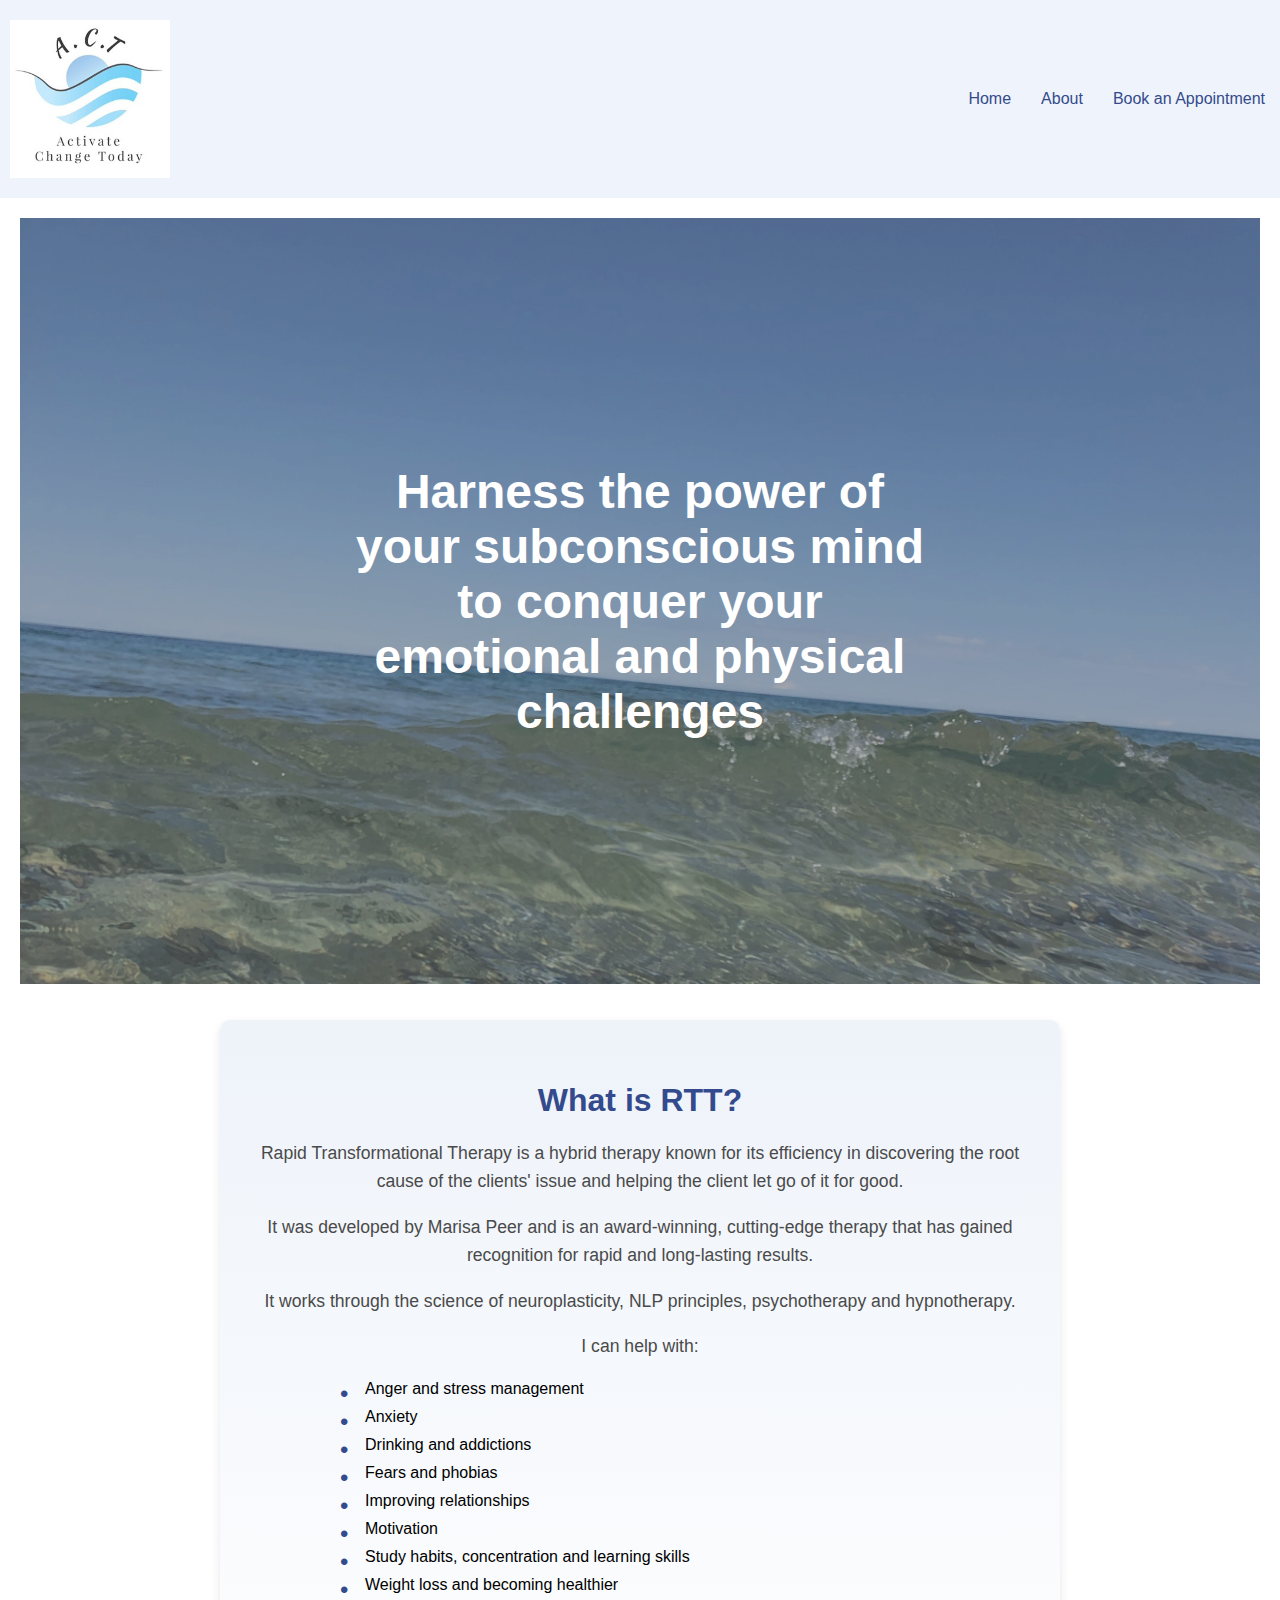
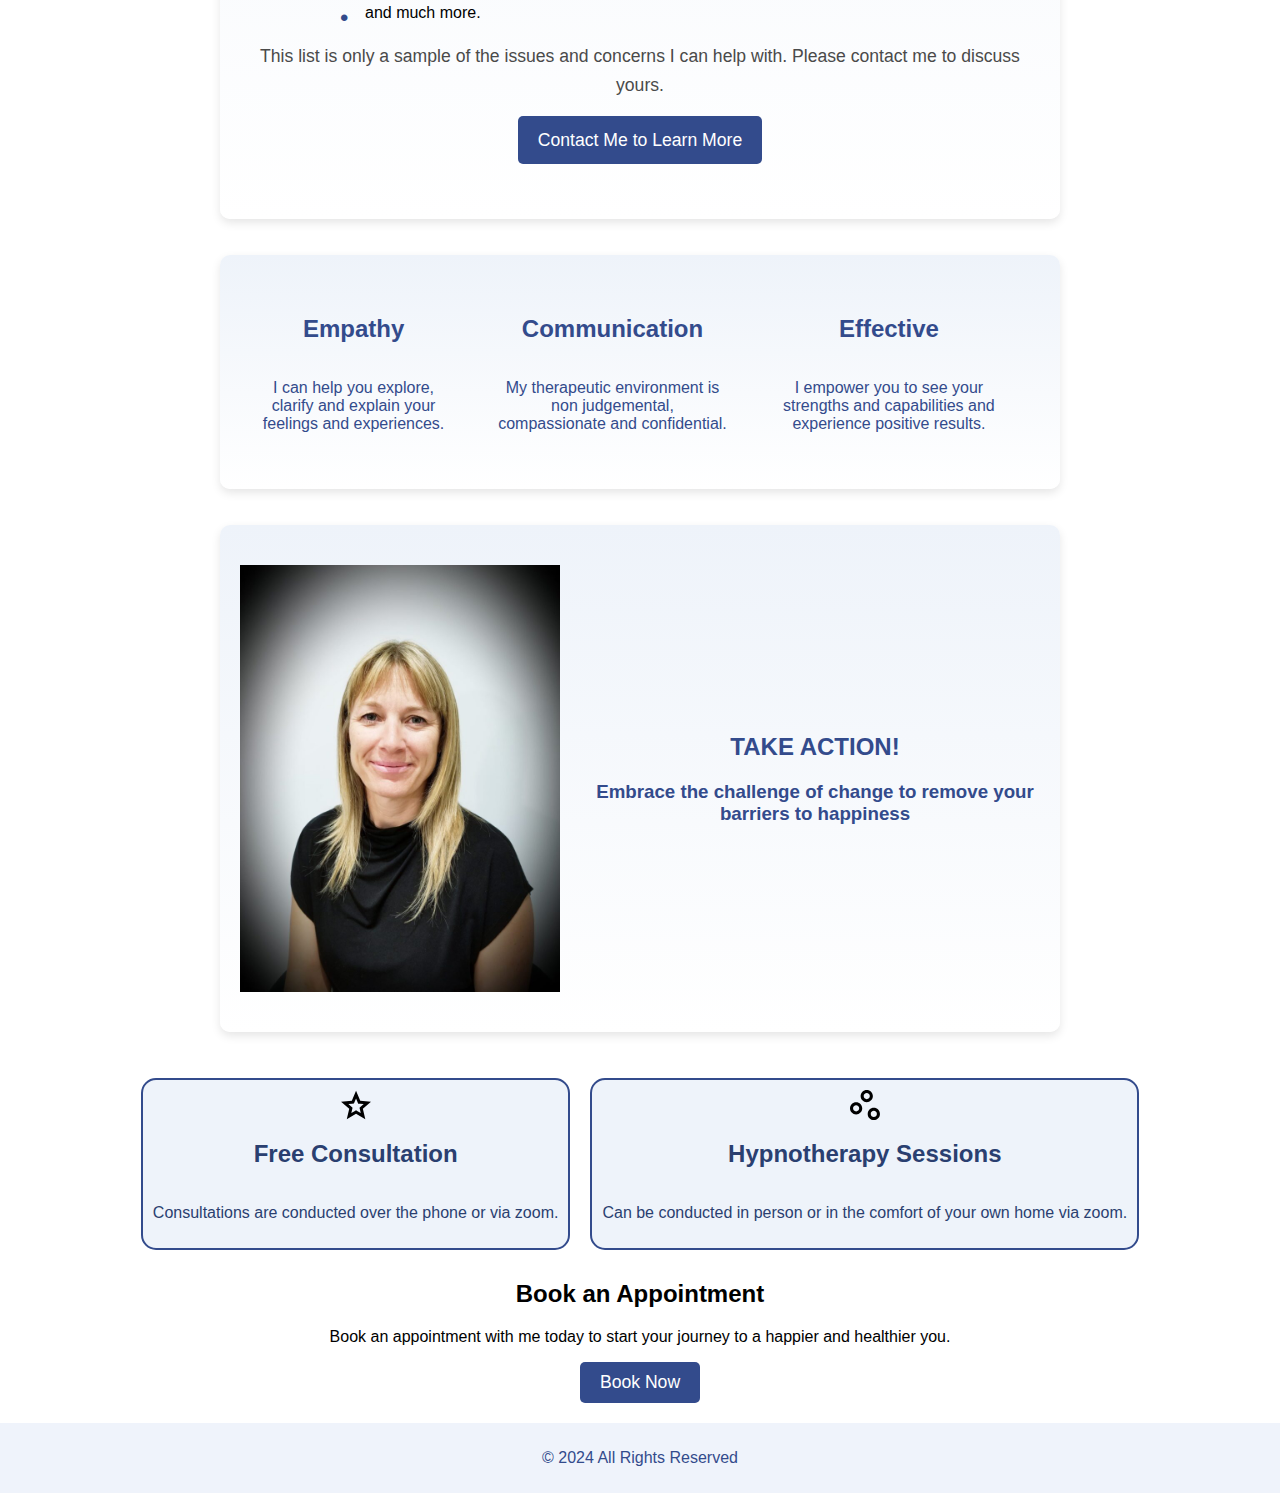
==== index.html @ 7448af38 "Pushing website so far" ====
<!DOCTYPE html>
<html lang="en">
<head>
    <meta charset="UTF-8">
    <meta name="viewport" content="width=device-width, initial-scale=1.0">
    <title>Activate Change Today</title>
    <link rel="stylesheet" href="styles.css">
</head>
<body>
    <header class="main-header">
        <img src="img/ACT-Logo.jpeg" class="actlogo"/>
        <nav>
            <ul>
                <li><a href="index.html">Home</a></li>
                <li><a href="about.html">About</a></li>
                <li><a href="appointment.html">Book an Appointment</a></li>
            </ul>
        </nav>
    </header>
    <main>
        <section class="banner">
            <div class="image-container">
                <img src="img/BG-scaled.jpeg" alt="Descriptive Alt Text">
                <div class="overlay"></div>
                <div class="text-overlay">Harness the power of your subconscious mind to conquer your emotional and physical challenges</div>
            </div>
        </section>
        <br><br>
        <section class="rtt-info">
            <div class="rtt-text">
                <h1>What is RTT?</h1>
                <p>Rapid Transformational Therapy is a hybrid therapy known for its efficiency in discovering the root cause of the clients' issue and helping the client let go of it for good.</p>
                <p>It was developed by Marisa Peer and is an award-winning, cutting-edge therapy that has gained recognition for rapid and long-lasting results.</p>
                <p>It works through the science of neuroplasticity, NLP principles, psychotherapy and hypnotherapy.</p>
                <p>I can help with:</p>
                <ul>
                    <li>Anger and stress management</li>
                    <li>Anxiety</li>
                    <li>Drinking and addictions</li>
                    <li>Fears and phobias</li>
                    <li>Improving relationships</li>
                    <li>Motivation</li>
                    <li>Study habits, concentration and learning skills</li>
                    <li>Weight loss and becoming healthier</li>
                    <li>and much more.</li>
                </ul>
                <p>This list is only a sample of the issues and concerns I can help with. Please contact me to discuss yours.</p>
                <p>
                    <a href="contact.html" class="cta-button">Contact Me to Learn More</a>
                </p>                
            </div>
        </section>
        <br><br>
        <section class="three-concepts">
            <div class="concept conborder">
                <h2>Empathy</h2>
                <p>I can help you explore, clarify and explain your feelings and experiences.</p>
            </div>
            <div class="concept conborder">
                <h2>Communication</h2>
                <p>My therapeutic environment is non judgemental, compassionate and confidential.</p>
            </div>
            <div class="concept">
                <h2>Effective</h2>
                <p>I empower you to see your strengths and capabilities and experience positive results.</p>
            </div>
        </section>
        <br><br>
        <section class="take-action">
            <img src="img/sophie.jpeg" class="sophie"/>
            <div>
                <h2>TAKE ACTION!</h2>
                <h3>Embrace the challenge of change to remove your barriers to happiness</h3>
            </div>
        </section>
        <br><br>
        <section class="consultation">
            <div class="consult">
                <svg class="threedots" viewBox="0 0 20 20" xmlns="http://www.w3.org/2000/svg" role="img" aria-hidden="true"><path d="m10.0268555 5.68859375.97 2.29.47 1.11 1.2.1 2.47.21-1.88 1.62999995-.91.79.27 1.18.56 2.41-2.12-1.28-1.03-.64-1.03000003.62-2.12 1.28.56-2.41.27-1.18-.91-.79-1.88-1.62999995 2.47-.21 1.2-.1.47-1.11zm0-5.13-2.81000003 6.63-7.19.61 5.46 4.72999995-1.64 7.03 6.18000003-3.73 6.18 3.73-1.64-7.03 5.46-4.72999995-7.19-.61z"></path></svg>
                <h2>Free Consultation</h2>
                <p>Consultations are conducted over the phone or via zoom.</p>
            </div>
            <div class="consult"><svg class="threedots" viewBox="0 0 20 20" xmlns="http://www.w3.org/2000/svg" role="img" aria-hidden="true"><path d="m4.08163265 16.3265306c-2.25510204 0-4.08163265-1.8265306-4.08163265-4.0816326 0-2.25510208 1.82653061-4.08163269 4.08163265-4.08163269s4.08163266 1.82653061 4.08163266 4.08163269c0 2.255102-1.82653062 4.0816326-4.08163266 4.0816326zm0-6.122449c-1.12244898 0-2.04081632.9183674-2.04081632 2.0408164 0 1.1224489.91836734 2.0408163 2.04081632 2.0408163s2.04081633-.9183674 2.04081633-2.0408163c0-1.122449-.91836735-2.0408164-2.04081633-2.0408164zm7.08163265-2.04081629c-2.25510203 0-4.08163265-1.82653062-4.08163265-4.08163266s1.82653062-4.08163265 4.08163265-4.08163265c2.255102 0 4.0816327 1.82653061 4.0816327 4.08163265s-1.8265307 4.08163266-4.0816327 4.08163266zm0-6.12244898c-1.122449 0-2.04081632.91836734-2.04081632 2.04081632s.91836732 2.04081633 2.04081632 2.04081633 2.0408163-.91836735 2.0408163-2.04081633-.9183673-2.04081632-2.0408163-2.04081632zm4.7142857 17.95918367c-2.255102 0-4.0816326-1.8265306-4.0816326-4.0816327 0-2.255102 1.8265306-4.0816326 4.0816326-4.0816326 2.2551021 0 4.0816327 1.8265306 4.0816327 4.0816326 0 2.2551021-1.8265306 4.0816327-4.0816327 4.0816327zm0-6.122449c-1.122449 0-2.0408163.9183674-2.0408163 2.0408163 0 1.122449.9183673 2.0408164 2.0408163 2.0408164s2.0408163-.9183674 2.0408163-2.0408164c0-1.1224489-.9183673-2.0408163-2.0408163-2.0408163z"></path></svg>
                <h2>Hypnotherapy Sessions</h2>
                <p>Can be conducted in person or in the comfort of your own home via zoom.</p>
            </div>
        </section>
        <section class="book-an-appointment">
            <h2>Book an Appointment</h2>
            <p>Book an appointment with me today to start your journey to a happier and healthier you.</p>
            <a href="appointment.html" class="cta-button">Book Now</a>
    </main>
    <footer>
        <p>© 2024 All Rights Reserved</p>
    </footer>
    <script src="assets/js/scripts.js"></script>
</body>
</html>
---- styles.css ----
body {
    font-family: Arial, sans-serif;
    margin: 0;
    padding: 0;
    box-sizing: border-box;
}
header, footer {
    background-color: #eff3fb;
    color: #334b8c;
    text-align: center;
    padding: 10px 0;
}
nav ul {
    list-style: none;
    padding: 0;
    margin: 0;
    display: flex;
    justify-content: center;
}
nav ul li {
    margin: 0 15px;
}
nav ul li a {
    color: #334b8c;
    text-decoration: none;
}
main {
    padding: 20px;
    text-align: center;
}

.main-header {
    display: flex;
    align-items: center;
    justify-content: space-between;
    /* margin: 20px; */
}

.actlogo {
    margin: 10px;
    width: 160px;
}

.water-pic {
    width: 100%;
    height: 100%;
}

.image-container {
    position: relative; /* Establishes a positioning context */
    width: 100%; /* Adjust as needed */
    /* max-width: 600px; */
    background:rgba(0,0,0,0.6);
    opacity: 0.8;
}

/* Style the image */
.image-container img {
    width: 100%; /* Ensure image is responsive */
    display: block; /* Remove default spacing around images */
}

.image-container .overlay {
    position: absolute;
    top: 0;
    left: 0;
    width: 100%;
    height: 100%;
    background-color: rgba(0, 0, 0, 0.4);
    z-index: 1; /* Ensures it sits above the image */
}

/* Style the text */
.image-container .text-overlay {
    position: absolute; /* Position relative to the container */
    top: 50%; /* Center vertically */
    left: 50%; /* Center horizontally */
    transform: translate(-50%, -50%); /* Adjust centering */
    color: white; /* Text color */
    /* background-color: rgba(0, 0, 0, 0.5); Add a semi-transparent background */
    padding: 10px 20px; /* Add some padding */
    font-size: 3rem; /* Adjust font size */
    text-align: center; /* Center the text */
    font-weight: 700;
    z-index: 2;
}

.rtt-info {
    background: linear-gradient(to bottom, #eef3fa, #ffffff); /* Light gradient */
    padding: 40px 20px;
    border-radius: 10px; /* Rounded corners */
    box-shadow: 0 4px 10px rgba(0, 0, 0, 0.1); /* Subtle shadow */
    max-width: 800px;
    margin: auto;
    text-align: center;
}

.rtt-info h1 {
    font-size: 2rem;
    color: #334b8c; /* Darker blue for the title */
    margin-bottom: 20px;
    text-align: center;
}

.rtt-info p {
    font-size: 1.1rem;
    line-height: 1.6;
    color: #4a4a4a; /* Neutral gray for text */
    margin-bottom: 15px;
    text-align: center;
}

.rtt-info ul {
    margin: 20px auto;
    padding: 0;
    list-style: none;
    max-width: 600px;
    text-align: left;
}

.rtt-info ul li {
    font-size: 1rem;
    margin-bottom: 10px;
    position: relative;
    padding-left: 25px;
}

.rtt-info ul li:before {
    content: '•'; /* Custom bullet point */
    position: absolute;
    left: 0;
    top: 0;
    font-size: 1.5rem;
    color: #334b8c;
}

.cta-button {
    display: inline-block;
    background-color: #334b8c;
    color: white;
    padding: 10px 20px;
    border-radius: 5px;
    text-decoration: none;
    font-size: 1.1rem;
    transition: background 0.3s;
}

.cta-button:hover {
    background-color: #2a3f70;
}

.three-concepts {
    background: linear-gradient(to bottom, #eef3fa, #ffffff); /* Light gradient */
    padding: 40px 20px;
    border-radius: 10px; /* Rounded corners */
    box-shadow: 0 4px 10px rgba(0, 0, 0, 0.1); /* Subtle shadow */
    max-width: 800px;
    margin: auto;
    text-align: center;
    display: flex;
    align-items: center;
    justify-content: center;
}

.concept {
    display: flex;
    align-items: center;
    justify-content: center;
    flex-direction: column;
    color: #334b8c;
    margin-left: 10px;
    margin-right: 10px;
    padding-right: 20px;
}

.take-action {
    background: linear-gradient(to bottom, #eef3fa, #ffffff); /* Light gradient */
    padding: 40px 20px;
    border-radius: 10px; /* Rounded corners */
    box-shadow: 0 4px 10px rgba(0, 0, 0, 0.1); /* Subtle shadow */
    max-width: 800px;
    margin: auto;
    text-align: center;
    display: flex;
    justify-content: center;
    align-items: center;
    color: #334b8c;
}

.sophie {
    width: 40%;
    margin-right: 30px;
    /* height: 100%; */
}

.threedots {
    width: 30px;
}

.consultation {
    display: flex;
    align-items: center;
    justify-content: center;
}

.consult {
    display: flex;
    align-items: center;
    justify-content: center;
    flex-direction: column;
    border: 2px solid #334b8c;
    border-radius: 15px;
    margin: 10px;
    padding: 10px;
    color: #2a3f70;
    background-color: #eef3fa;
}

.about-section {
    background: linear-gradient(to bottom, #eef3fa, #ffffff); /* Light gradient */
    padding: 40px 20px;
    border-radius: 10px; /* Rounded corners */
    box-shadow: 0 4px 10px rgba(0, 0, 0, 0.1); /* Subtle shadow */
    max-width: 800px;
    margin: auto;
    text-align: center;
}

.about-section h1 {
    font-size: 2rem;
    color: #334b8c; /* Darker blue for the title */
    margin-bottom: 20px;
    text-align: center;
}

.about-section p {
    font-size: 1.1rem;
    line-height: 1.6;
    color: #4a4a4a; /* Neutral gray for text */
    margin-bottom: 15px;
    text-align: center;
}

.about-section ul {
    margin: 20px auto;
    padding: 0;
    list-style: none;
    max-width: 600px;
    text-align: left;
}

.about-section ul li {
    font-size: 1rem;
    margin-bottom: 10px;
    position: relative;
    padding-left: 25px;
}

.about-section ul li:before {
    content: '•'; /* Custom bullet point */
    position: absolute;
    left: 0;
    top: 0;
    font-size: 1.5rem;
    color: #334b8c;
}

.quote-section {
    background: linear-gradient(to bottom, #eef3fa, #ffffff); /* Light gradient */
    padding: 40px 20px;
    border-radius: 10px; /* Rounded corners */
    box-shadow: 0 4px 10px rgba(0, 0, 0, 0.1); /* Subtle shadow */
    max-width: 800px;
    margin: auto;
    text-align: center;
    color: #2a3f70;
}

@media (max-width: 768px) {
    .rtt-info {
        padding: 20px;
    }

    .rtt-info h1 {
        font-size: 1.8rem;
    }

    .rtt-info ul {
        text-align: center;
    }

    .image-container .text-overlay {
        font-size: 1.4rem;
    }

    .three-concepts {
        display: flex;
        align-items: center;
        justify-content: center;
        flex-direction: column;
    }

    .main-header {
        display: flex;
        align-items: center;
        justify-content: center;
        flex-direction: column;
    }



}
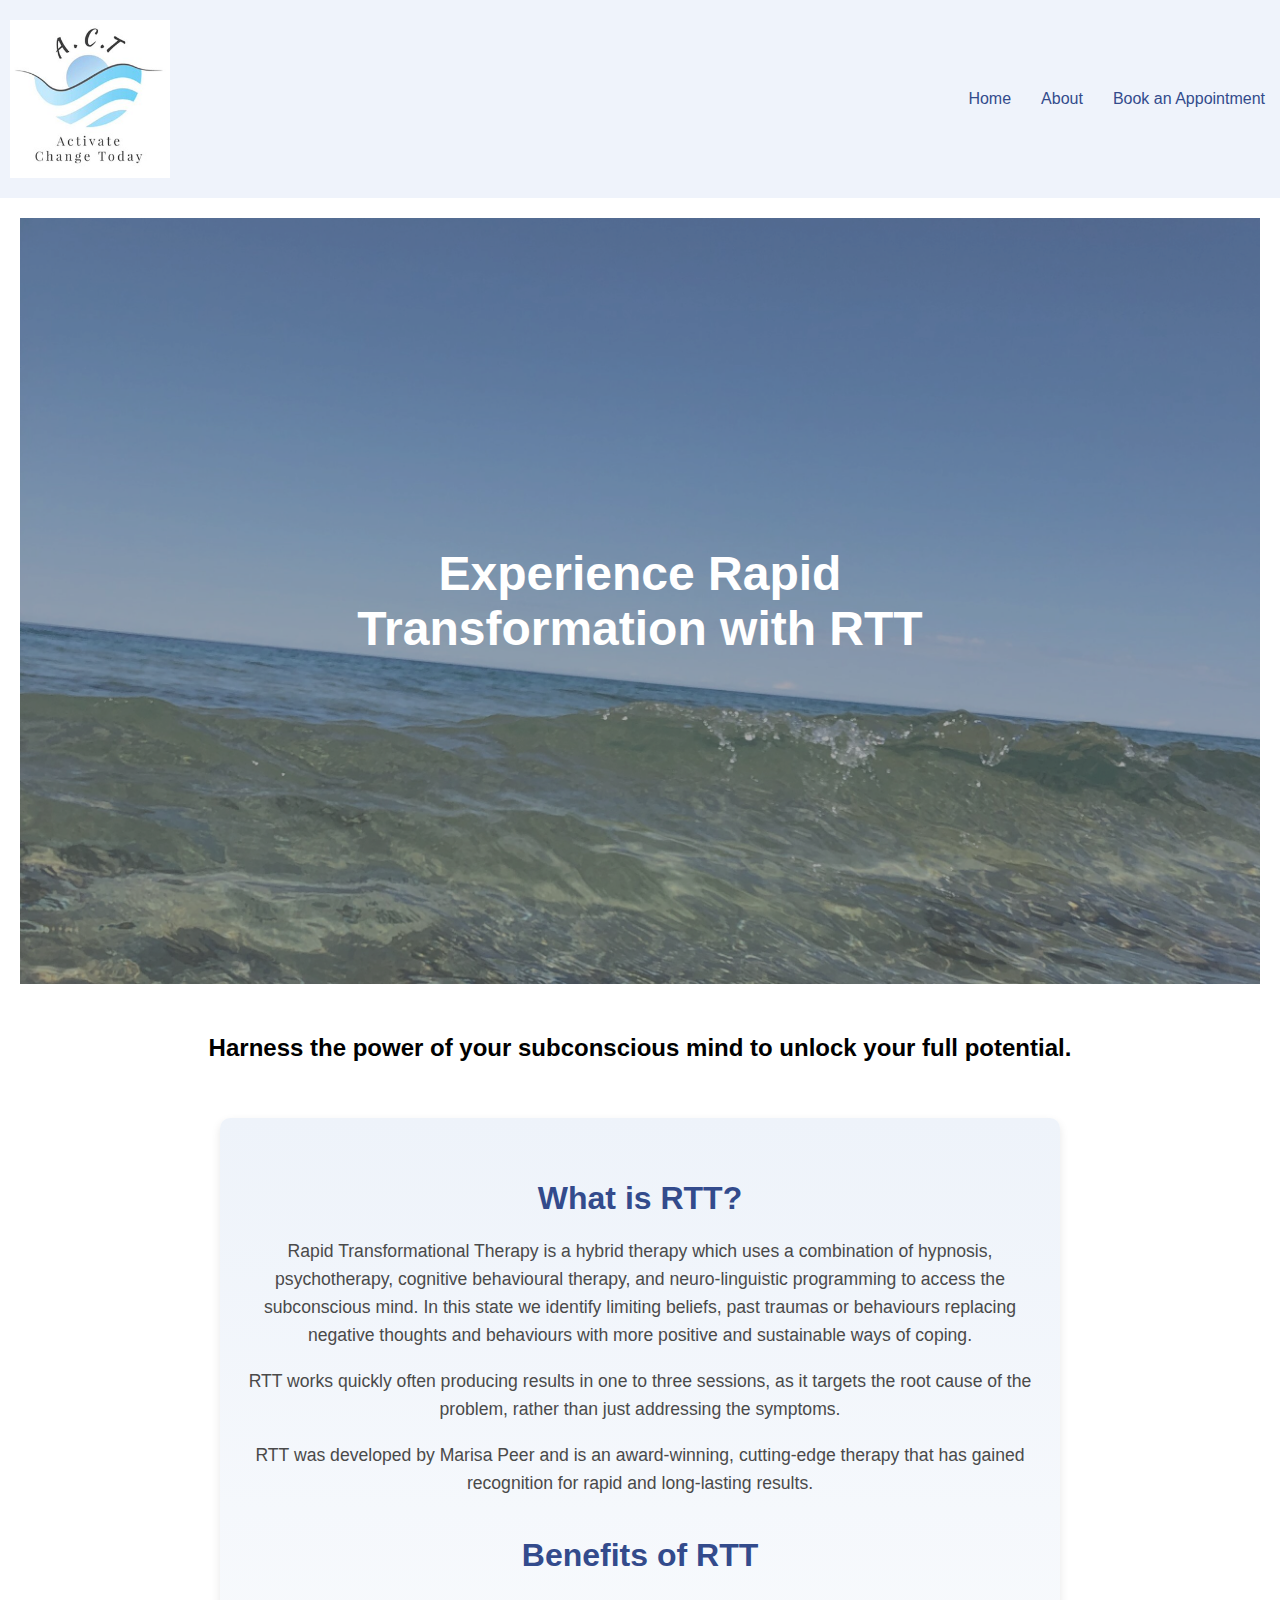
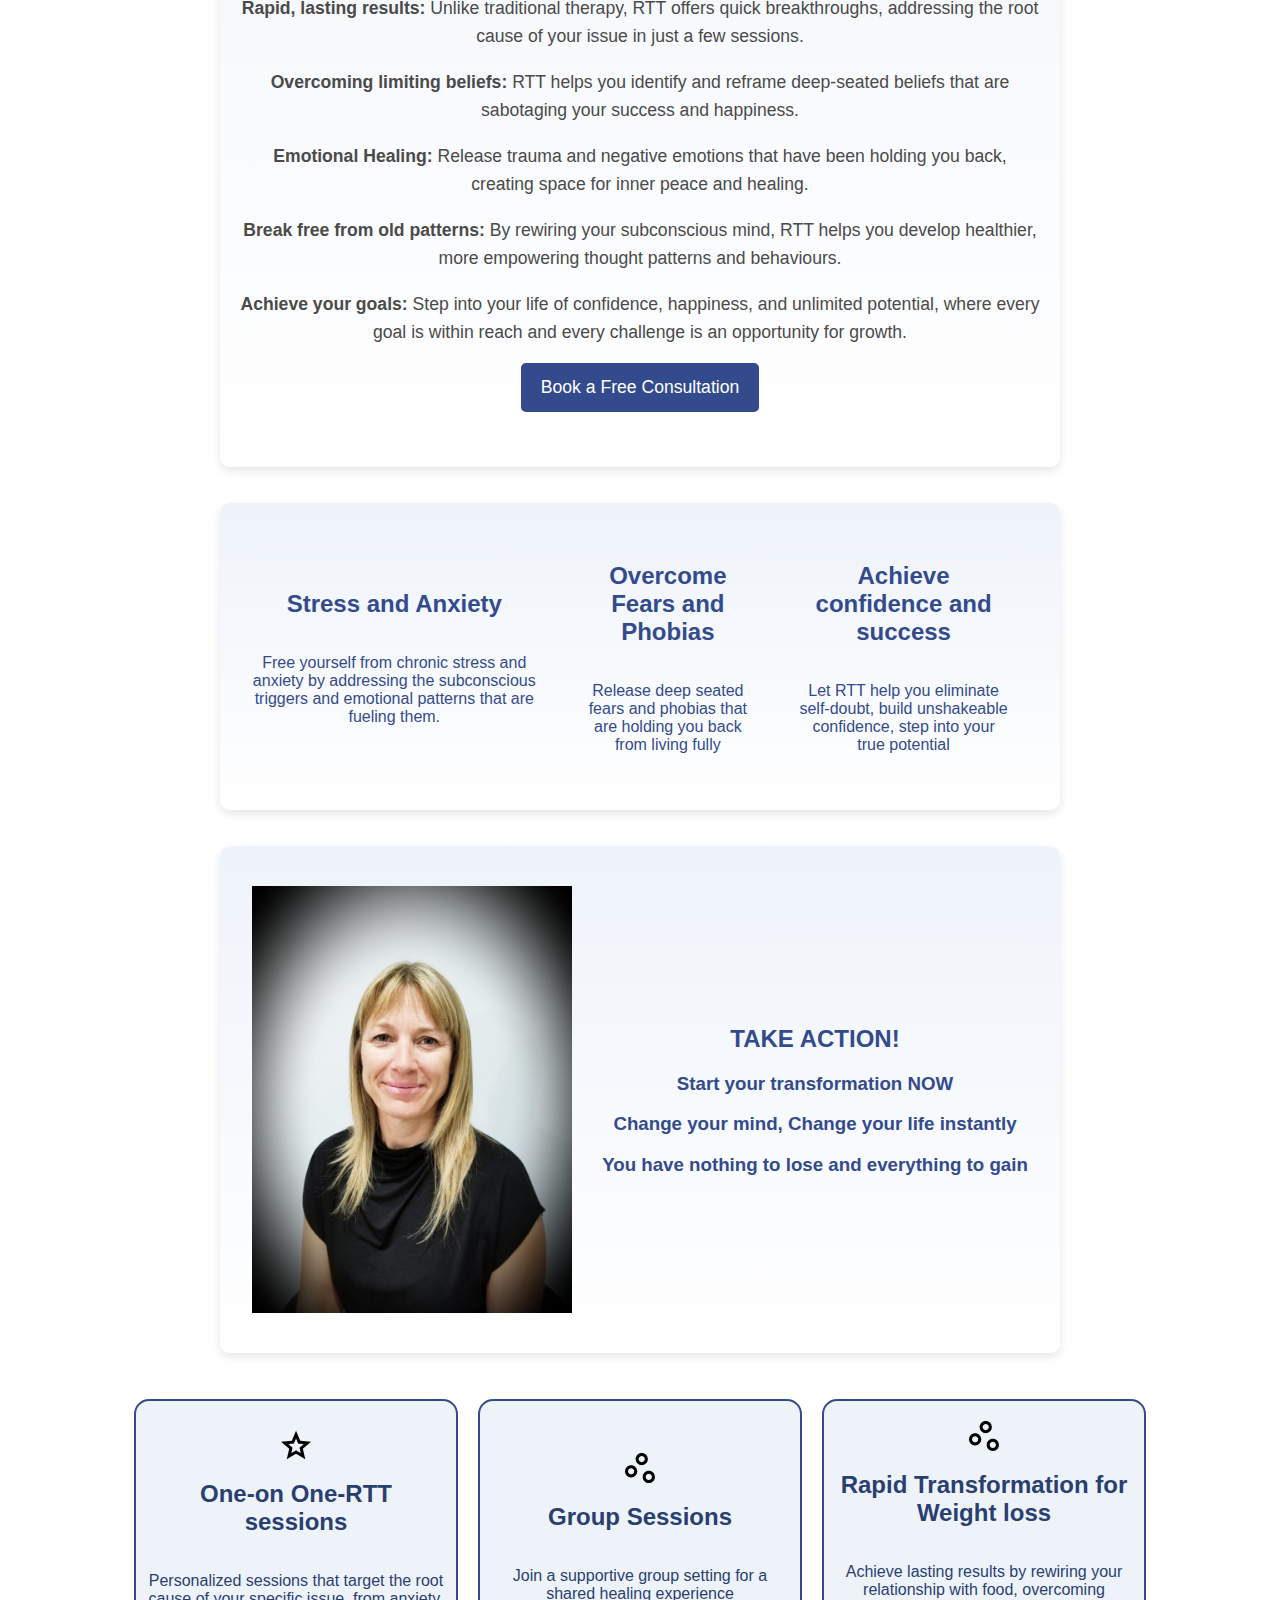
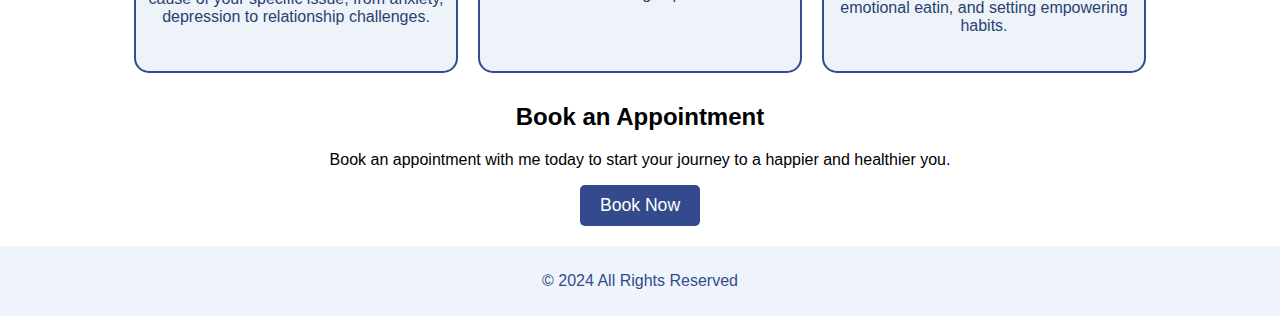
==== commit 6f2c5bc2: "Changing website to latest edits" ====
--- a/index.html
+++ b/index.html
@@ -22,47 +22,45 @@
             <div class="image-container">
                 <img src="img/BG-scaled.jpeg" alt="Descriptive Alt Text">
                 <div class="overlay"></div>
-                <div class="text-overlay">Harness the power of your subconscious mind to conquer your emotional and physical challenges</div>
+                <div class="text-overlay">Experience Rapid Transformation with RTT</div>
             </div>
         </section>
+        <h2 style="margin-top: 50px;">Harness the power of your subconscious mind to unlock your full potential.</h2>
         <br><br>
         <section class="rtt-info">
             <div class="rtt-text">
                 <h1>What is RTT?</h1>
-                <p>Rapid Transformational Therapy is a hybrid therapy known for its efficiency in discovering the root cause of the clients' issue and helping the client let go of it for good.</p>
-                <p>It was developed by Marisa Peer and is an award-winning, cutting-edge therapy that has gained recognition for rapid and long-lasting results.</p>
-                <p>It works through the science of neuroplasticity, NLP principles, psychotherapy and hypnotherapy.</p>
-                <p>I can help with:</p>
-                <ul>
-                    <li>Anger and stress management</li>
-                    <li>Anxiety</li>
-                    <li>Drinking and addictions</li>
-                    <li>Fears and phobias</li>
-                    <li>Improving relationships</li>
-                    <li>Motivation</li>
-                    <li>Study habits, concentration and learning skills</li>
-                    <li>Weight loss and becoming healthier</li>
-                    <li>and much more.</li>
-                </ul>
-                <p>This list is only a sample of the issues and concerns I can help with. Please contact me to discuss yours.</p>
+                <p>Rapid Transformational Therapy is a hybrid therapy which uses a combination of hypnosis, psychotherapy, cognitive behavioural therapy, and neuro-linguistic programming to access the subconscious mind. In this state we identify limiting beliefs, past traumas or behaviours replacing negative thoughts and behaviours with more positive and sustainable ways of coping.</p>
+                <p>RTT works quickly often producing results in one to three sessions, as it targets the root cause of the problem, rather than just addressing the symptoms.</p>
+                <p>RTT was developed by Marisa Peer and is an award-winning, cutting-edge therapy that has gained recognition for rapid and long-lasting results.</p>
+
+                <h2 style="margin-top: 40px;">Benefits of RTT</h2>
+                <div class="benefits-of-rtt">
+                    <p><strong>Rapid, lasting results:</strong> Unlike traditional therapy, RTT offers quick breakthroughs, addressing the root cause of your issue in just a few sessions.</p>
+                    <p><strong>Overcoming limiting beliefs:</strong> RTT helps you identify and reframe deep-seated beliefs that are sabotaging your success and happiness.</p>
+                    <p><strong>Emotional Healing:</strong> Release trauma and negative emotions that have been holding you back, creating space for inner peace and healing.</p>
+                    <p><strong>Break free from old patterns:</strong> By rewiring your subconscious mind, RTT helps you develop healthier, more empowering thought patterns and behaviours.</p>
+                    <p><strong>Achieve your goals:</strong> Step into your life of confidence, happiness, and unlimited potential, where every goal is within reach and every challenge is an opportunity for growth.</p>
+                </div>
+                
                 <p>
-                    <a href="contact.html" class="cta-button">Contact Me to Learn More</a>
+                    <a href="appointment.html" class="cta-button">Book a Free Consultation</a>
                 </p>                
             </div>
         </section>
         <br><br>
         <section class="three-concepts">
             <div class="concept conborder">
-                <h2>Empathy</h2>
-                <p>I can help you explore, clarify and explain your feelings and experiences.</p>
+                <h2>Stress and Anxiety</h2>
+                <p>Free yourself from chronic stress and anxiety by addressing the subconscious triggers and emotional patterns that are fueling them.</p>
             </div>
             <div class="concept conborder">
-                <h2>Communication</h2>
-                <p>My therapeutic environment is non judgemental, compassionate and confidential.</p>
+                <h2>Overcome Fears and Phobias</h2>
+                <p>Release deep seated fears and phobias that are holding you back from living fully</p>
             </div>
             <div class="concept">
-                <h2>Effective</h2>
-                <p>I empower you to see your strengths and capabilities and experience positive results.</p>
+                <h2>Achieve confidence and success</h2>
+                <p>Let RTT help you eliminate self-doubt, build unshakeable confidence, step into your true potential</p>
             </div>
         </section>
         <br><br>
@@ -70,19 +68,25 @@
             <img src="img/sophie.jpeg" class="sophie"/>
             <div>
                 <h2>TAKE ACTION!</h2>
-                <h3>Embrace the challenge of change to remove your barriers to happiness</h3>
+                <h3>Start your transformation NOW</h3>
+                <h3>Change your mind, Change your life instantly</h3>
+                <h3>You have nothing to lose and everything to gain</h3>
             </div>
         </section>
         <br><br>
         <section class="consultation">
             <div class="consult">
                 <svg class="threedots" viewBox="0 0 20 20" xmlns="http://www.w3.org/2000/svg" role="img" aria-hidden="true"><path d="m10.0268555 5.68859375.97 2.29.47 1.11 1.2.1 2.47.21-1.88 1.62999995-.91.79.27 1.18.56 2.41-2.12-1.28-1.03-.64-1.03000003.62-2.12 1.28.56-2.41.27-1.18-.91-.79-1.88-1.62999995 2.47-.21 1.2-.1.47-1.11zm0-5.13-2.81000003 6.63-7.19.61 5.46 4.72999995-1.64 7.03 6.18000003-3.73 6.18 3.73-1.64-7.03 5.46-4.72999995-7.19-.61z"></path></svg>
-                <h2>Free Consultation</h2>
-                <p>Consultations are conducted over the phone or via zoom.</p>
+                <h2>One-on One-RTT sessions</h2>
+                <p>Personalized sessions that target the root cause of your specific issue, from anxiety, depression to relationship challenges.</p>
             </div>
             <div class="consult"><svg class="threedots" viewBox="0 0 20 20" xmlns="http://www.w3.org/2000/svg" role="img" aria-hidden="true"><path d="m4.08163265 16.3265306c-2.25510204 0-4.08163265-1.8265306-4.08163265-4.0816326 0-2.25510208 1.82653061-4.08163269 4.08163265-4.08163269s4.08163266 1.82653061 4.08163266 4.08163269c0 2.255102-1.82653062 4.0816326-4.08163266 4.0816326zm0-6.122449c-1.12244898 0-2.04081632.9183674-2.04081632 2.0408164 0 1.1224489.91836734 2.0408163 2.04081632 2.0408163s2.04081633-.9183674 2.04081633-2.0408163c0-1.122449-.91836735-2.0408164-2.04081633-2.0408164zm7.08163265-2.04081629c-2.25510203 0-4.08163265-1.82653062-4.08163265-4.08163266s1.82653062-4.08163265 4.08163265-4.08163265c2.255102 0 4.0816327 1.82653061 4.0816327 4.08163265s-1.8265307 4.08163266-4.0816327 4.08163266zm0-6.12244898c-1.122449 0-2.04081632.91836734-2.04081632 2.04081632s.91836732 2.04081633 2.04081632 2.04081633 2.0408163-.91836735 2.0408163-2.04081633-.9183673-2.04081632-2.0408163-2.04081632zm4.7142857 17.95918367c-2.255102 0-4.0816326-1.8265306-4.0816326-4.0816327 0-2.255102 1.8265306-4.0816326 4.0816326-4.0816326 2.2551021 0 4.0816327 1.8265306 4.0816327 4.0816326 0 2.2551021-1.8265306 4.0816327-4.0816327 4.0816327zm0-6.122449c-1.122449 0-2.0408163.9183674-2.0408163 2.0408163 0 1.122449.9183673 2.0408164 2.0408163 2.0408164s2.0408163-.9183674 2.0408163-2.0408164c0-1.1224489-.9183673-2.0408163-2.0408163-2.0408163z"></path></svg>
-                <h2>Hypnotherapy Sessions</h2>
-                <p>Can be conducted in person or in the comfort of your own home via zoom.</p>
+                <h2>Group Sessions</h2>
+                <p>Join a supportive group setting for a shared healing experience</p>
+            </div>
+            <div class="consult"><svg class="threedots" viewBox="0 0 20 20" xmlns="http://www.w3.org/2000/svg" role="img" aria-hidden="true"><path d="m4.08163265 16.3265306c-2.25510204 0-4.08163265-1.8265306-4.08163265-4.0816326 0-2.25510208 1.82653061-4.08163269 4.08163265-4.08163269s4.08163266 1.82653061 4.08163266 4.08163269c0 2.255102-1.82653062 4.0816326-4.08163266 4.0816326zm0-6.122449c-1.12244898 0-2.04081632.9183674-2.04081632 2.0408164 0 1.1224489.91836734 2.0408163 2.04081632 2.0408163s2.04081633-.9183674 2.04081633-2.0408163c0-1.122449-.91836735-2.0408164-2.04081633-2.0408164zm7.08163265-2.04081629c-2.25510203 0-4.08163265-1.82653062-4.08163265-4.08163266s1.82653062-4.08163265 4.08163265-4.08163265c2.255102 0 4.0816327 1.82653061 4.0816327 4.08163265s-1.8265307 4.08163266-4.0816327 4.08163266zm0-6.12244898c-1.122449 0-2.04081632.91836734-2.04081632 2.04081632s.91836732 2.04081633 2.04081632 2.04081633 2.0408163-.91836735 2.0408163-2.04081633-.9183673-2.04081632-2.0408163-2.04081632zm4.7142857 17.95918367c-2.255102 0-4.0816326-1.8265306-4.0816326-4.0816327 0-2.255102 1.8265306-4.0816326 4.0816326-4.0816326 2.2551021 0 4.0816327 1.8265306 4.0816327 4.0816326 0 2.2551021-1.8265306 4.0816327-4.0816327 4.0816327zm0-6.122449c-1.122449 0-2.0408163.9183674-2.0408163 2.0408163 0 1.122449.9183673 2.0408164 2.0408163 2.0408164s2.0408163-.9183674 2.0408163-2.0408164c0-1.1224489-.9183673-2.0408163-2.0408163-2.0408163z"></path></svg>
+                <h2>Rapid Transformation for Weight loss</h2>
+                <p>Achieve lasting results by rewiring your relationship with food, overcoming emotional eatin, and setting empowering habits.</p>
             </div>
         </section>
         <section class="book-an-appointment">
--- a/styles.css
+++ b/styles.css
@@ -95,7 +95,7 @@
     text-align: center;
 }
 
-.rtt-info h1 {
+.rtt-info h1, .rtt-info h2 {
     font-size: 2rem;
     color: #334b8c; /* Darker blue for the title */
     margin-bottom: 20px;
@@ -201,6 +201,8 @@
     display: flex;
     align-items: center;
     justify-content: center;
+    width: 50%;
+    margin-left: 25%;
 }
 
 .consult {
@@ -214,6 +216,8 @@
     padding: 10px;
     color: #2a3f70;
     background-color: #eef3fa;
+    min-width: 300px;
+    min-height: 250px;
 }
 
 .about-section {
@@ -276,6 +280,44 @@
     color: #2a3f70;
 }
 
+.form-details {
+    display: flex;
+    align-items: center;
+    justify-content: center;
+    flex-direction: column;
+}
+
+.form-details label {
+    font-size: 1.1rem;
+    margin: 10px;
+}
+
+.form-details input, .form-details textarea {
+    width: 20%;
+    padding: 10px;
+    margin: 10px;
+    border-radius: 5px;
+    border: 1px solid #334b8c;
+}
+
+.form-details button {
+    border-radius: 20px;
+    padding: 10px 20px;
+    background-color: #71d3f6;
+    cursor: pointer;
+    border: none;
+    margin-top: 18px;
+}
+
+.form-details button:hover {
+    background-color: #7dc5d1;
+    /* color: white; */
+}
+
+.benefits-of-rtt {
+    text-align: left;
+}
+
 @media (max-width: 768px) {
     .rtt-info {
         padding: 20px;
@@ -307,6 +349,12 @@
         flex-direction: column;
     }
 
-
+    .form-details input, .form-details textarea {
+        width: 50%;
+        padding: 10px;
+        margin: 10px;
+        border-radius: 5px;
+        border: 1px solid #334b8c;
+    }
 
 }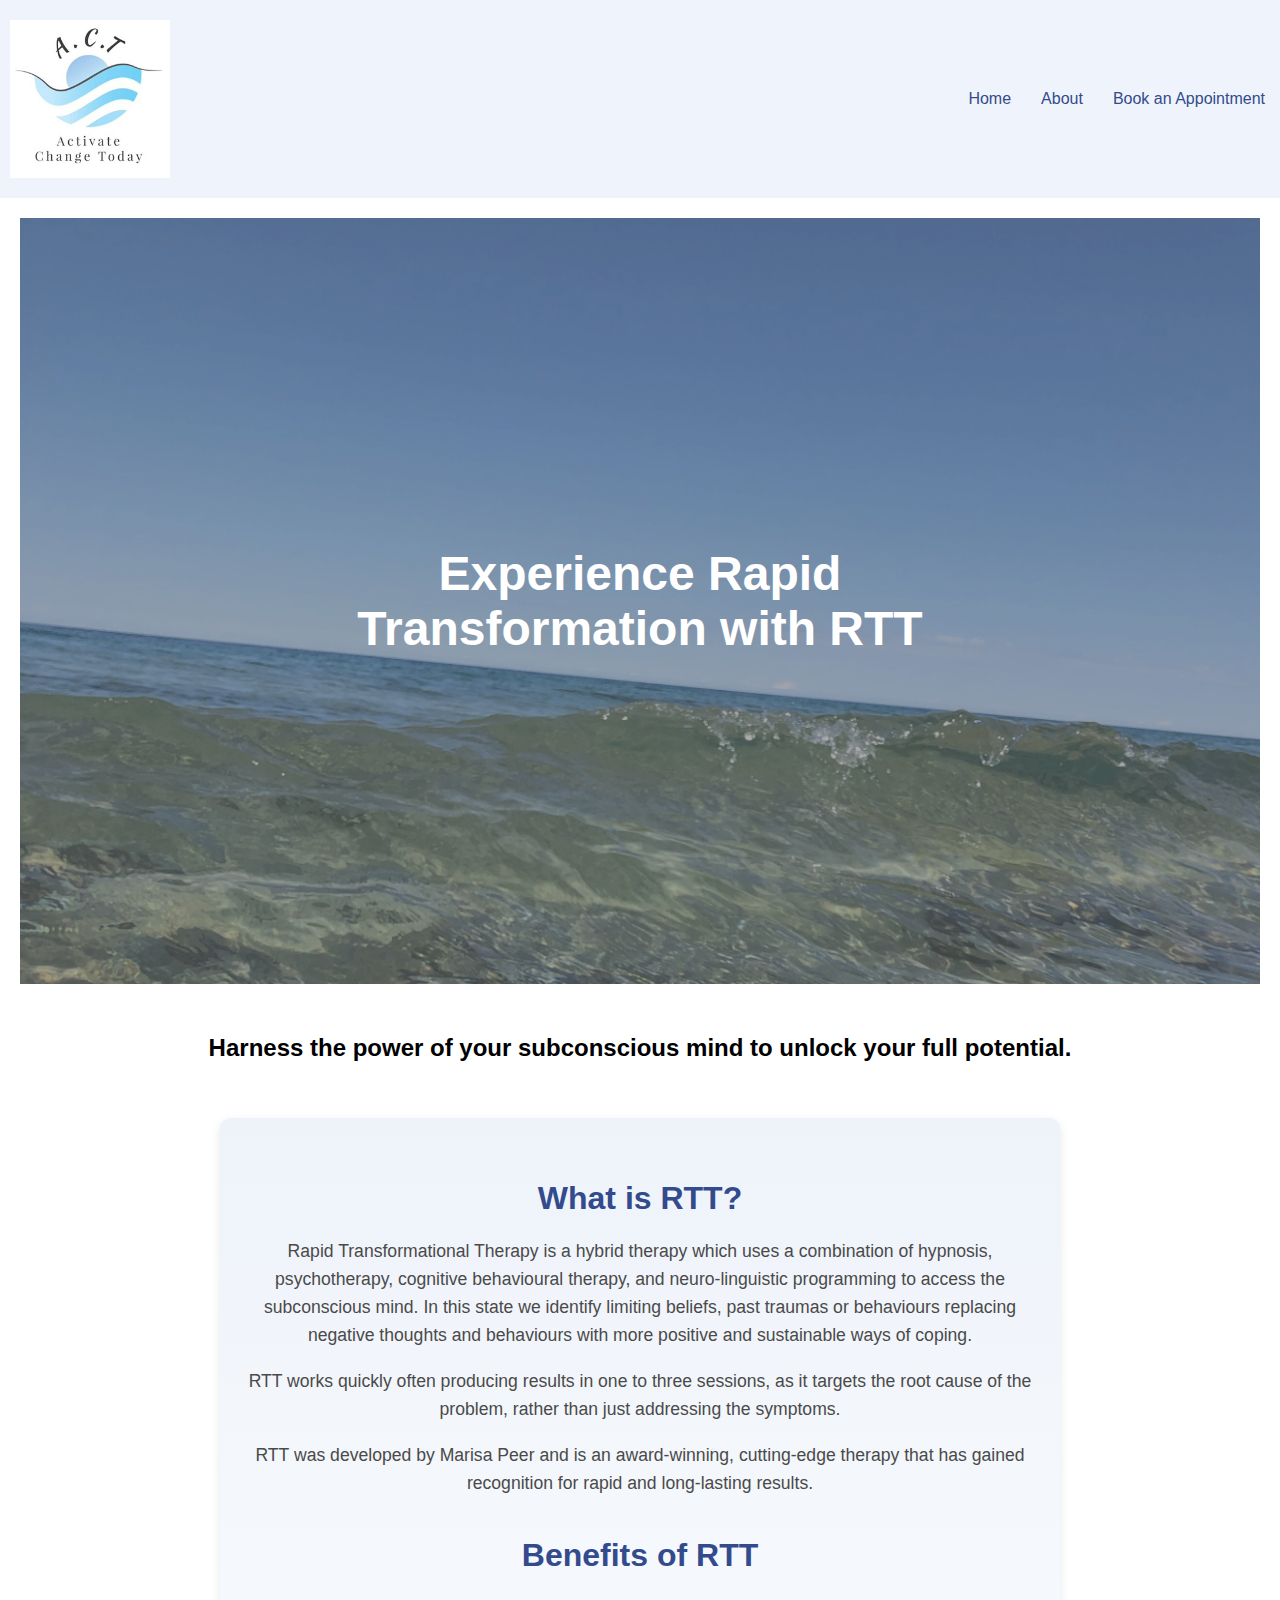
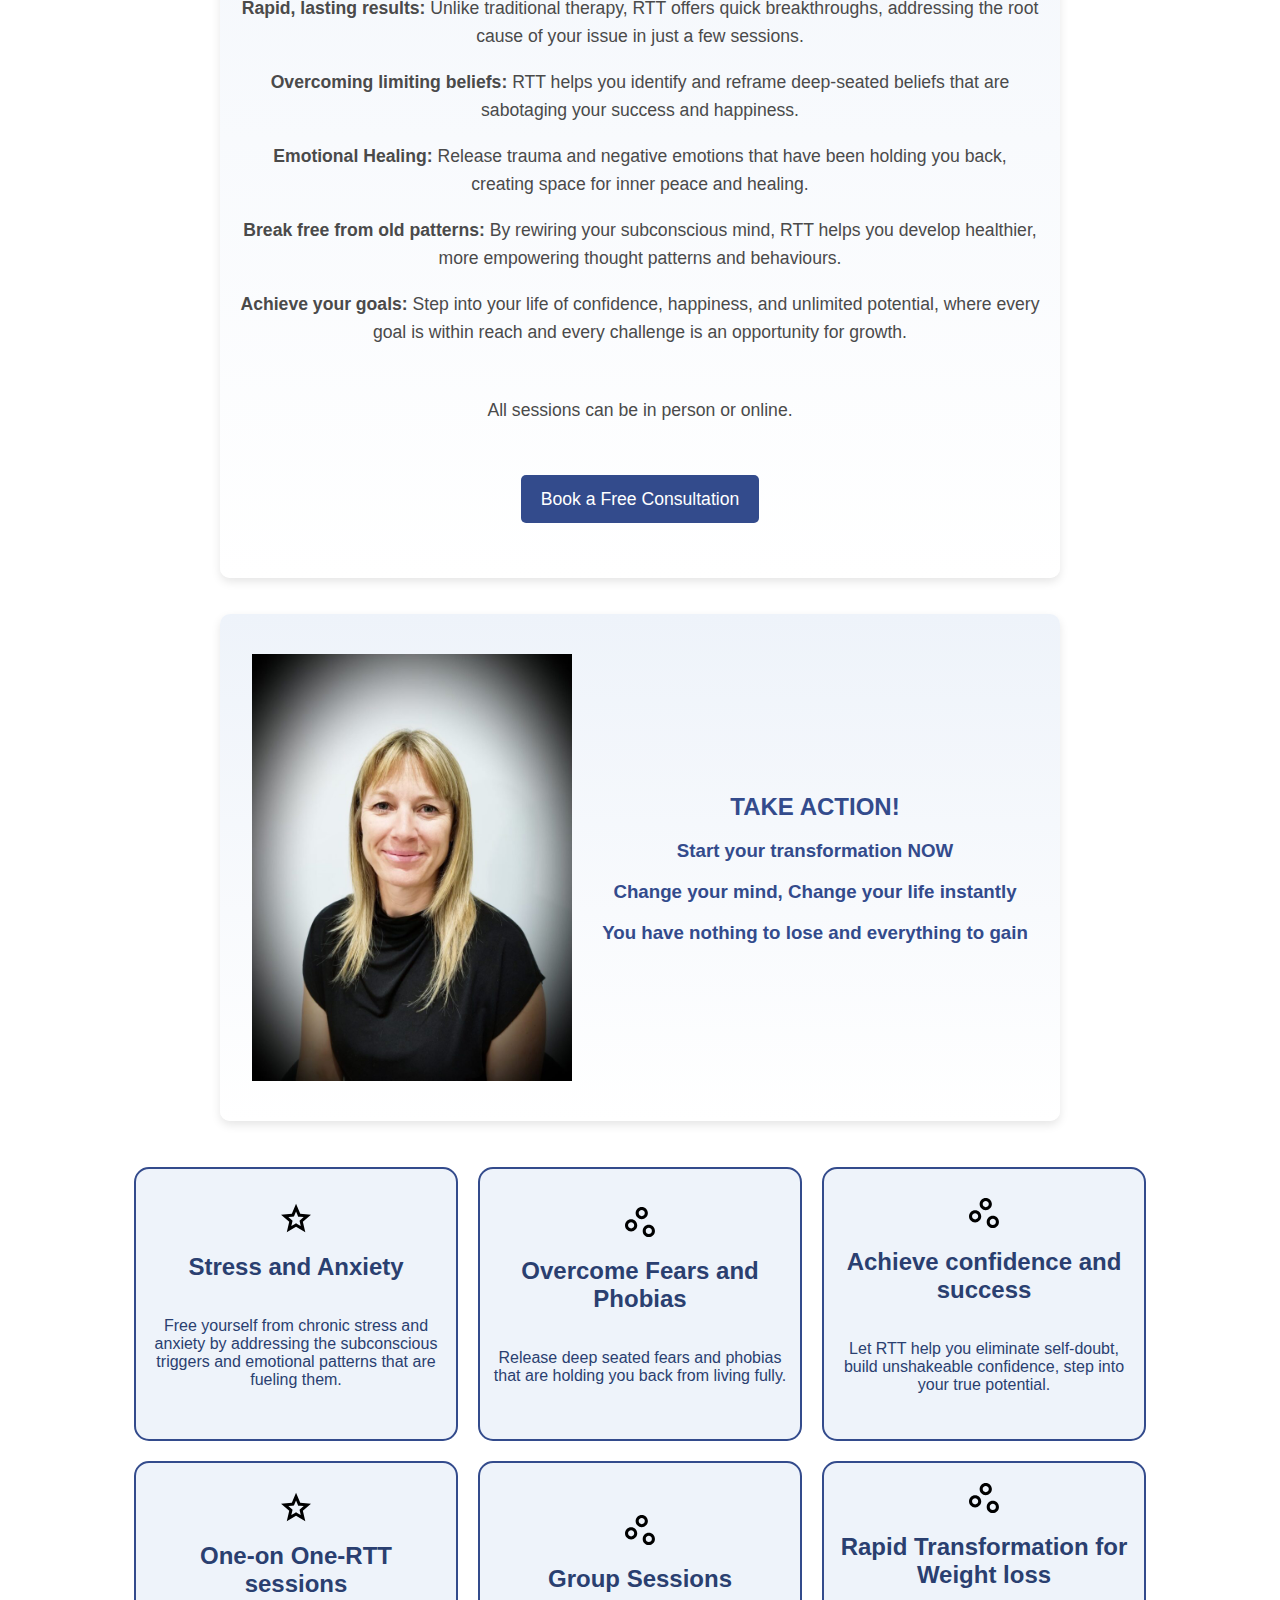
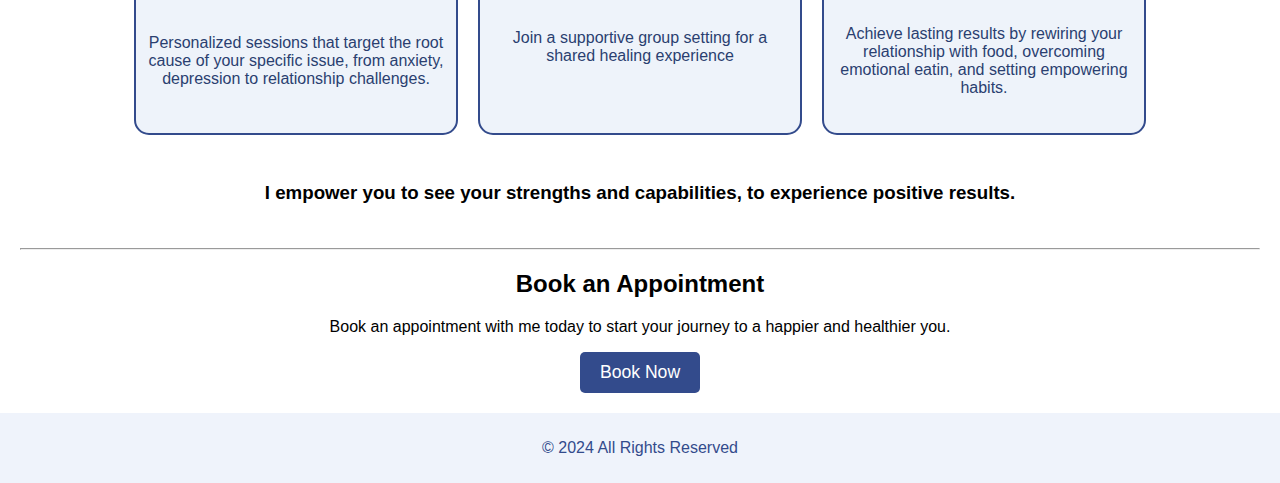
==== commit 7ffe0006: "Making latest changes to website" ====
--- a/index.html
+++ b/index.html
@@ -41,26 +41,14 @@
                     <p><strong>Emotional Healing:</strong> Release trauma and negative emotions that have been holding you back, creating space for inner peace and healing.</p>
                     <p><strong>Break free from old patterns:</strong> By rewiring your subconscious mind, RTT helps you develop healthier, more empowering thought patterns and behaviours.</p>
                     <p><strong>Achieve your goals:</strong> Step into your life of confidence, happiness, and unlimited potential, where every goal is within reach and every challenge is an opportunity for growth.</p>
+                    <br>
+                    <p>All sessions can be in person or online.</p>
+                    <br>
                 </div>
                 
                 <p>
                     <a href="appointment.html" class="cta-button">Book a Free Consultation</a>
                 </p>                
-            </div>
-        </section>
-        <br><br>
-        <section class="three-concepts">
-            <div class="concept conborder">
-                <h2>Stress and Anxiety</h2>
-                <p>Free yourself from chronic stress and anxiety by addressing the subconscious triggers and emotional patterns that are fueling them.</p>
-            </div>
-            <div class="concept conborder">
-                <h2>Overcome Fears and Phobias</h2>
-                <p>Release deep seated fears and phobias that are holding you back from living fully</p>
-            </div>
-            <div class="concept">
-                <h2>Achieve confidence and success</h2>
-                <p>Let RTT help you eliminate self-doubt, build unshakeable confidence, step into your true potential</p>
             </div>
         </section>
         <br><br>
@@ -77,6 +65,21 @@
         <section class="consultation">
             <div class="consult">
                 <svg class="threedots" viewBox="0 0 20 20" xmlns="http://www.w3.org/2000/svg" role="img" aria-hidden="true"><path d="m10.0268555 5.68859375.97 2.29.47 1.11 1.2.1 2.47.21-1.88 1.62999995-.91.79.27 1.18.56 2.41-2.12-1.28-1.03-.64-1.03000003.62-2.12 1.28.56-2.41.27-1.18-.91-.79-1.88-1.62999995 2.47-.21 1.2-.1.47-1.11zm0-5.13-2.81000003 6.63-7.19.61 5.46 4.72999995-1.64 7.03 6.18000003-3.73 6.18 3.73-1.64-7.03 5.46-4.72999995-7.19-.61z"></path></svg>
+                <h2>Stress and Anxiety</h2>
+                <p>Free yourself from chronic stress and anxiety by addressing the subconscious triggers and emotional patterns that are fueling them.</p>
+            </div>
+            <div class="consult"><svg class="threedots" viewBox="0 0 20 20" xmlns="http://www.w3.org/2000/svg" role="img" aria-hidden="true"><path d="m4.08163265 16.3265306c-2.25510204 0-4.08163265-1.8265306-4.08163265-4.0816326 0-2.25510208 1.82653061-4.08163269 4.08163265-4.08163269s4.08163266 1.82653061 4.08163266 4.08163269c0 2.255102-1.82653062 4.0816326-4.08163266 4.0816326zm0-6.122449c-1.12244898 0-2.04081632.9183674-2.04081632 2.0408164 0 1.1224489.91836734 2.0408163 2.04081632 2.0408163s2.04081633-.9183674 2.04081633-2.0408163c0-1.122449-.91836735-2.0408164-2.04081633-2.0408164zm7.08163265-2.04081629c-2.25510203 0-4.08163265-1.82653062-4.08163265-4.08163266s1.82653062-4.08163265 4.08163265-4.08163265c2.255102 0 4.0816327 1.82653061 4.0816327 4.08163265s-1.8265307 4.08163266-4.0816327 4.08163266zm0-6.12244898c-1.122449 0-2.04081632.91836734-2.04081632 2.04081632s.91836732 2.04081633 2.04081632 2.04081633 2.0408163-.91836735 2.0408163-2.04081633-.9183673-2.04081632-2.0408163-2.04081632zm4.7142857 17.95918367c-2.255102 0-4.0816326-1.8265306-4.0816326-4.0816327 0-2.255102 1.8265306-4.0816326 4.0816326-4.0816326 2.2551021 0 4.0816327 1.8265306 4.0816327 4.0816326 0 2.2551021-1.8265306 4.0816327-4.0816327 4.0816327zm0-6.122449c-1.122449 0-2.0408163.9183674-2.0408163 2.0408163 0 1.122449.9183673 2.0408164 2.0408163 2.0408164s2.0408163-.9183674 2.0408163-2.0408164c0-1.1224489-.9183673-2.0408163-2.0408163-2.0408163z"></path></svg>
+                <h2>Overcome Fears and Phobias</h2>
+                <p>Release deep seated fears and phobias that are holding you back from living fully.</p>
+            </div>
+            <div class="consult"><svg class="threedots" viewBox="0 0 20 20" xmlns="http://www.w3.org/2000/svg" role="img" aria-hidden="true"><path d="m4.08163265 16.3265306c-2.25510204 0-4.08163265-1.8265306-4.08163265-4.0816326 0-2.25510208 1.82653061-4.08163269 4.08163265-4.08163269s4.08163266 1.82653061 4.08163266 4.08163269c0 2.255102-1.82653062 4.0816326-4.08163266 4.0816326zm0-6.122449c-1.12244898 0-2.04081632.9183674-2.04081632 2.0408164 0 1.1224489.91836734 2.0408163 2.04081632 2.0408163s2.04081633-.9183674 2.04081633-2.0408163c0-1.122449-.91836735-2.0408164-2.04081633-2.0408164zm7.08163265-2.04081629c-2.25510203 0-4.08163265-1.82653062-4.08163265-4.08163266s1.82653062-4.08163265 4.08163265-4.08163265c2.255102 0 4.0816327 1.82653061 4.0816327 4.08163265s-1.8265307 4.08163266-4.0816327 4.08163266zm0-6.12244898c-1.122449 0-2.04081632.91836734-2.04081632 2.04081632s.91836732 2.04081633 2.04081632 2.04081633 2.0408163-.91836735 2.0408163-2.04081633-.9183673-2.04081632-2.0408163-2.04081632zm4.7142857 17.95918367c-2.255102 0-4.0816326-1.8265306-4.0816326-4.0816327 0-2.255102 1.8265306-4.0816326 4.0816326-4.0816326 2.2551021 0 4.0816327 1.8265306 4.0816327 4.0816326 0 2.2551021-1.8265306 4.0816327-4.0816327 4.0816327zm0-6.122449c-1.122449 0-2.0408163.9183674-2.0408163 2.0408163 0 1.122449.9183673 2.0408164 2.0408163 2.0408164s2.0408163-.9183674 2.0408163-2.0408164c0-1.1224489-.9183673-2.0408163-2.0408163-2.0408163z"></path></svg>
+                <h2>Achieve confidence and success</h2>
+                <p>Let RTT help you eliminate self-doubt, build unshakeable confidence, step into your true potential.</p>
+            </div>
+        </section>
+        <section class="consultation">
+            <div class="consult">
+                <svg class="threedots" viewBox="0 0 20 20" xmlns="http://www.w3.org/2000/svg" role="img" aria-hidden="true"><path d="m10.0268555 5.68859375.97 2.29.47 1.11 1.2.1 2.47.21-1.88 1.62999995-.91.79.27 1.18.56 2.41-2.12-1.28-1.03-.64-1.03000003.62-2.12 1.28.56-2.41.27-1.18-.91-.79-1.88-1.62999995 2.47-.21 1.2-.1.47-1.11zm0-5.13-2.81000003 6.63-7.19.61 5.46 4.72999995-1.64 7.03 6.18000003-3.73 6.18 3.73-1.64-7.03 5.46-4.72999995-7.19-.61z"></path></svg>
                 <h2>One-on One-RTT sessions</h2>
                 <p>Personalized sessions that target the root cause of your specific issue, from anxiety, depression to relationship challenges.</p>
             </div>
@@ -89,6 +92,9 @@
                 <p>Achieve lasting results by rewiring your relationship with food, overcoming emotional eatin, and setting empowering habits.</p>
             </div>
         </section>
+        <br>
+        <h3>I empower you to see your strengths and capabilities, to experience positive results.</h3>
+        <br><hr>
         <section class="book-an-appointment">
             <h2>Book an Appointment</h2>
             <p>Book an appointment with me today to start your journey to a happier and healthier you.</p>
@@ -97,6 +103,5 @@
     <footer>
         <p>© 2024 All Rights Reserved</p>
     </footer>
-    <script src="assets/js/scripts.js"></script>
 </body>
 </html>
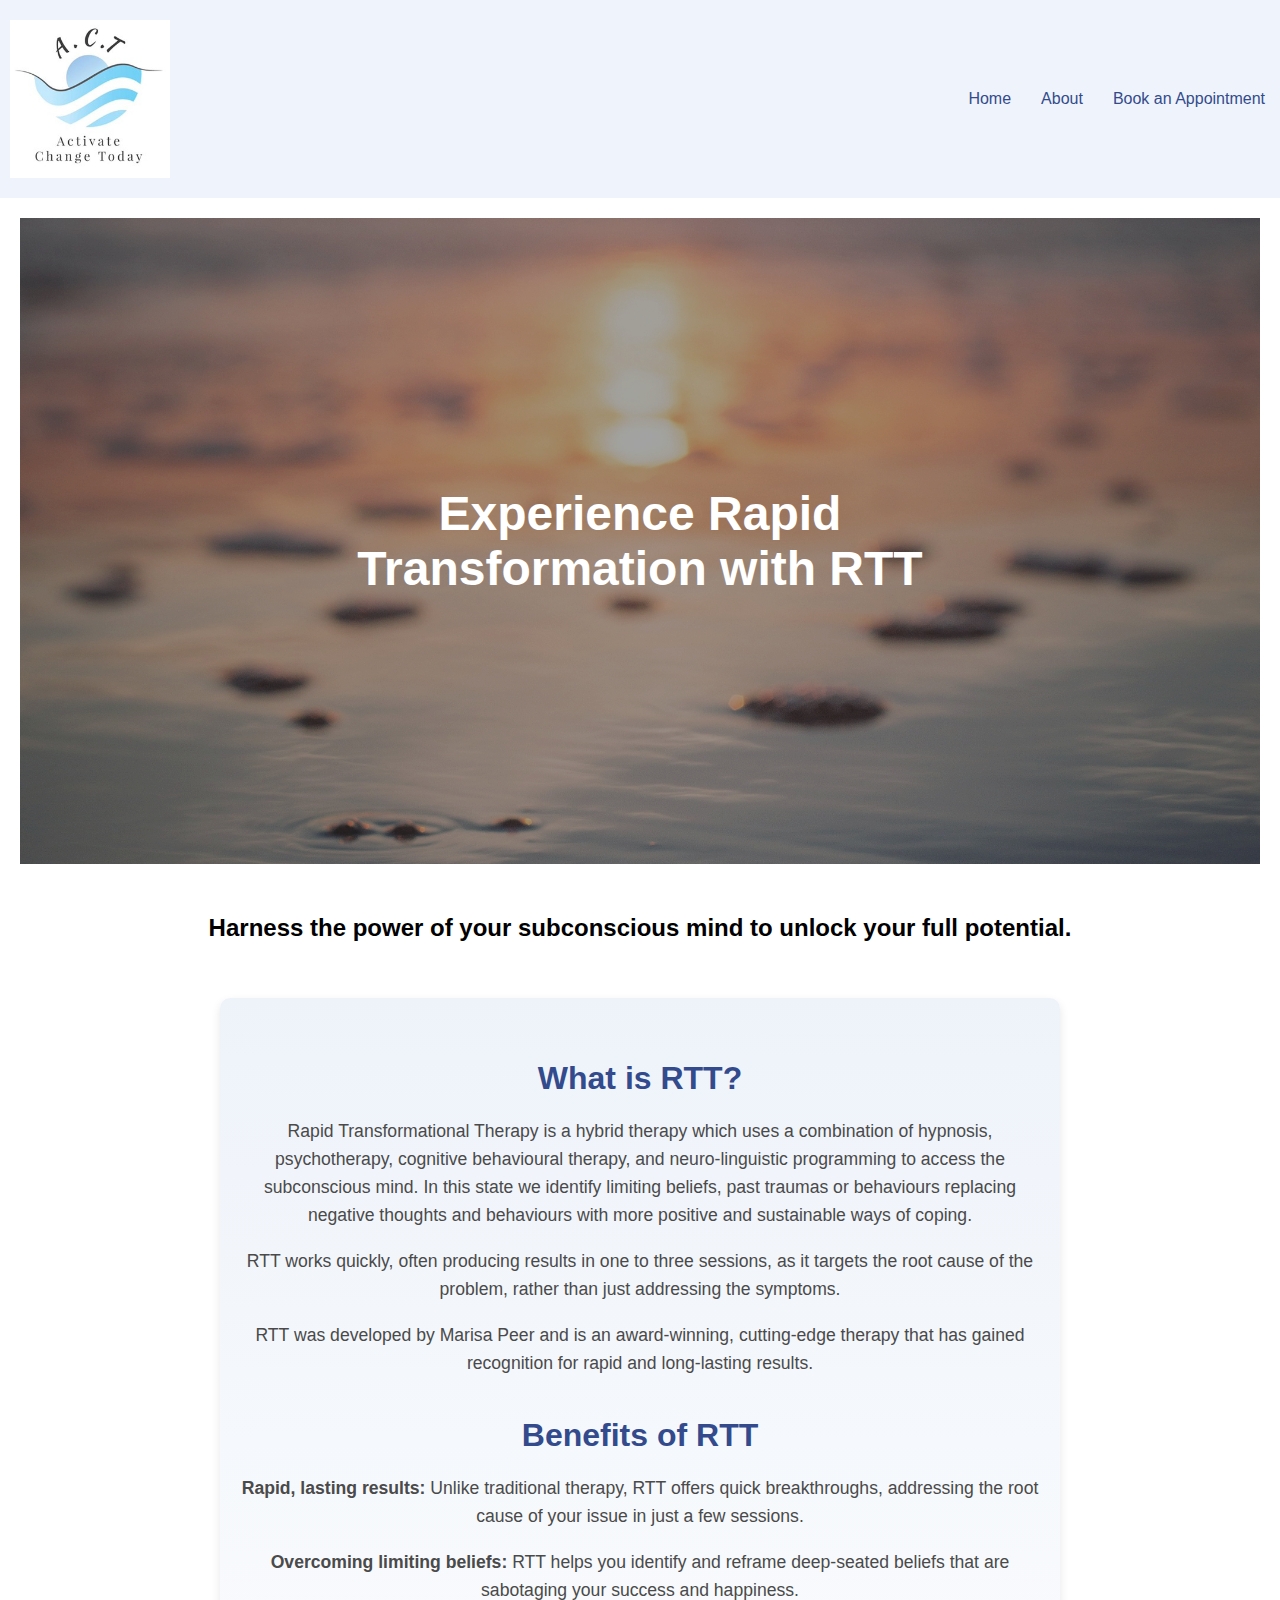
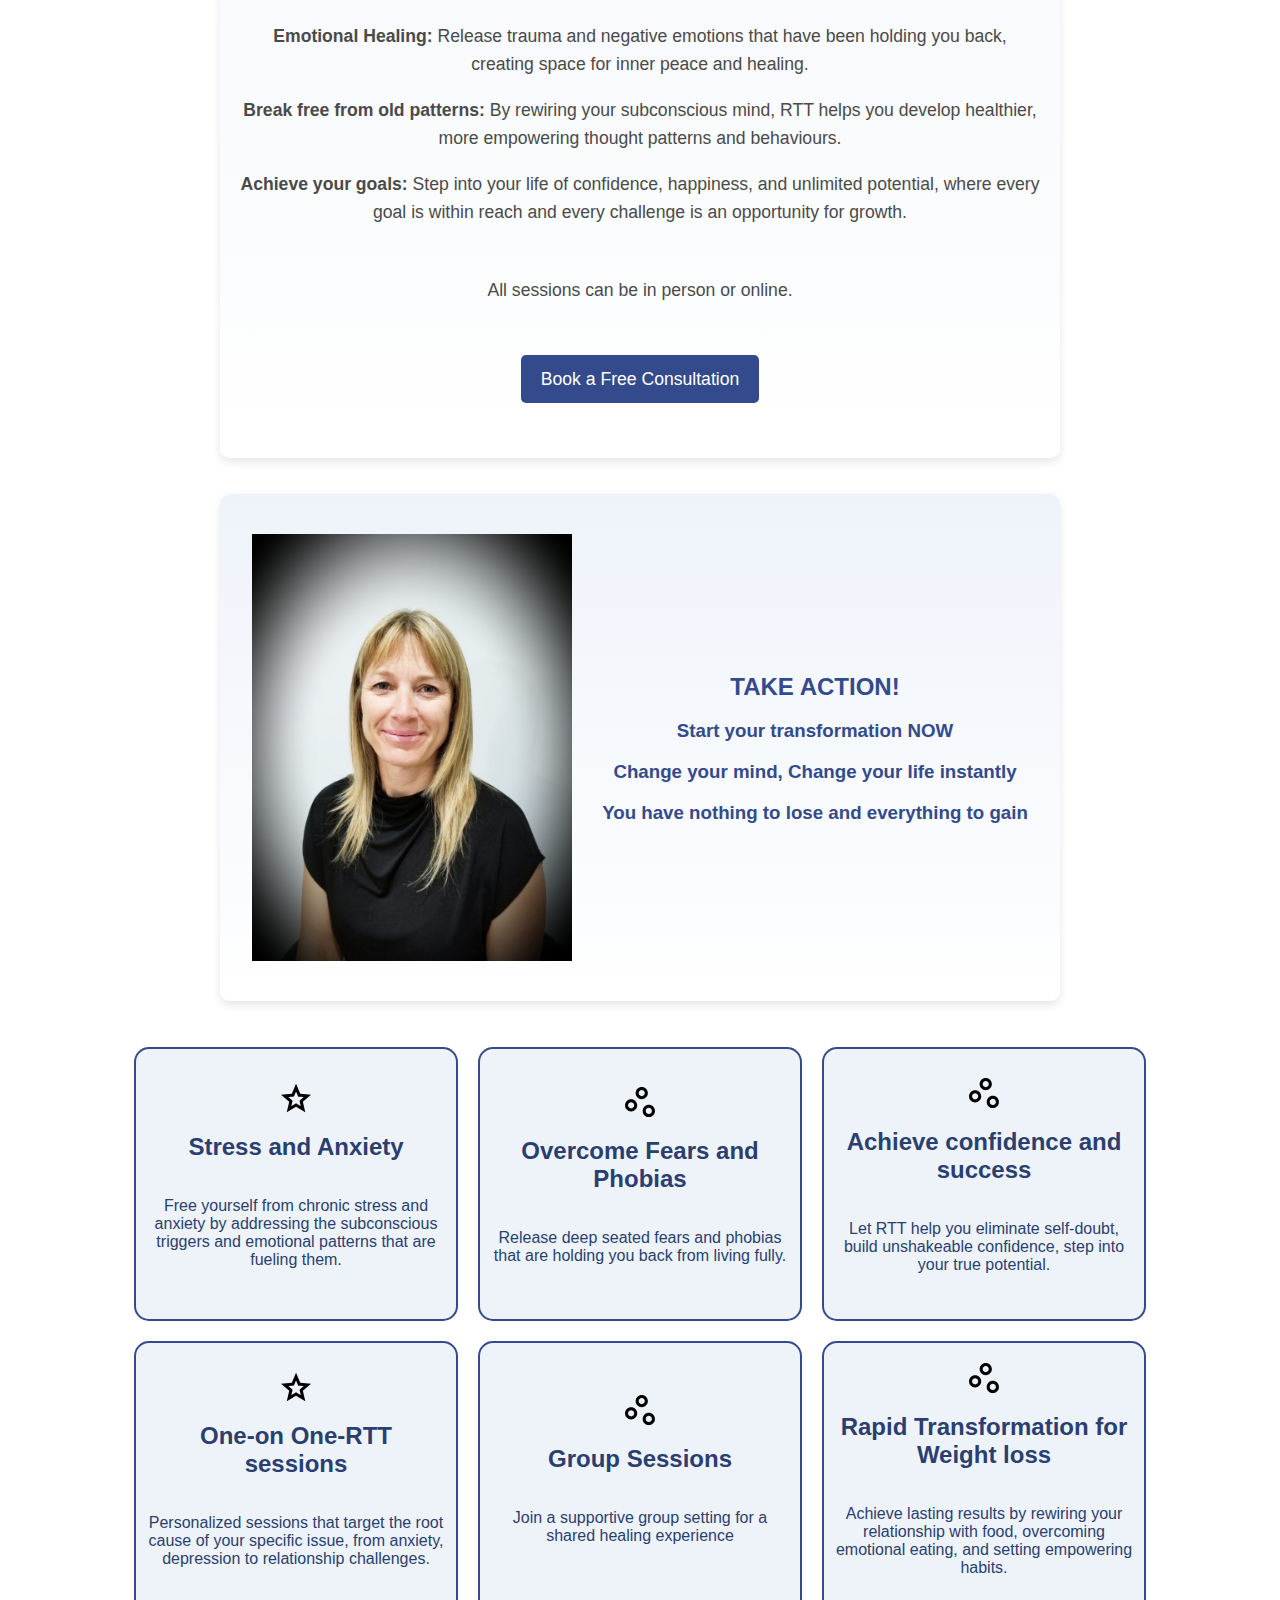
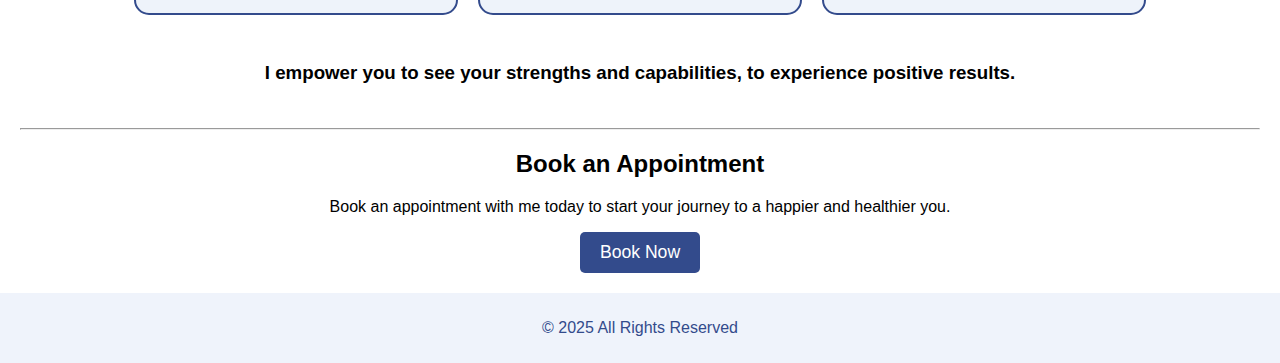
==== commit 2ef41c76: "Made edits requested" ====
--- a/index.html
+++ b/index.html
@@ -20,7 +20,7 @@
     <main>
         <section class="banner">
             <div class="image-container">
-                <img src="img/BG-scaled.jpeg" alt="Descriptive Alt Text">
+                <img src="img/BG.jpg" alt="Descriptive Alt Text">
                 <div class="overlay"></div>
                 <div class="text-overlay">Experience Rapid Transformation with RTT</div>
             </div>
@@ -31,7 +31,7 @@
             <div class="rtt-text">
                 <h1>What is RTT?</h1>
                 <p>Rapid Transformational Therapy is a hybrid therapy which uses a combination of hypnosis, psychotherapy, cognitive behavioural therapy, and neuro-linguistic programming to access the subconscious mind. In this state we identify limiting beliefs, past traumas or behaviours replacing negative thoughts and behaviours with more positive and sustainable ways of coping.</p>
-                <p>RTT works quickly often producing results in one to three sessions, as it targets the root cause of the problem, rather than just addressing the symptoms.</p>
+                <p>RTT works quickly, often producing results in one to three sessions, as it targets the root cause of the problem, rather than just addressing the symptoms.</p>
                 <p>RTT was developed by Marisa Peer and is an award-winning, cutting-edge therapy that has gained recognition for rapid and long-lasting results.</p>
 
                 <h2 style="margin-top: 40px;">Benefits of RTT</h2>
@@ -89,7 +89,7 @@
             </div>
             <div class="consult"><svg class="threedots" viewBox="0 0 20 20" xmlns="http://www.w3.org/2000/svg" role="img" aria-hidden="true"><path d="m4.08163265 16.3265306c-2.25510204 0-4.08163265-1.8265306-4.08163265-4.0816326 0-2.25510208 1.82653061-4.08163269 4.08163265-4.08163269s4.08163266 1.82653061 4.08163266 4.08163269c0 2.255102-1.82653062 4.0816326-4.08163266 4.0816326zm0-6.122449c-1.12244898 0-2.04081632.9183674-2.04081632 2.0408164 0 1.1224489.91836734 2.0408163 2.04081632 2.0408163s2.04081633-.9183674 2.04081633-2.0408163c0-1.122449-.91836735-2.0408164-2.04081633-2.0408164zm7.08163265-2.04081629c-2.25510203 0-4.08163265-1.82653062-4.08163265-4.08163266s1.82653062-4.08163265 4.08163265-4.08163265c2.255102 0 4.0816327 1.82653061 4.0816327 4.08163265s-1.8265307 4.08163266-4.0816327 4.08163266zm0-6.12244898c-1.122449 0-2.04081632.91836734-2.04081632 2.04081632s.91836732 2.04081633 2.04081632 2.04081633 2.0408163-.91836735 2.0408163-2.04081633-.9183673-2.04081632-2.0408163-2.04081632zm4.7142857 17.95918367c-2.255102 0-4.0816326-1.8265306-4.0816326-4.0816327 0-2.255102 1.8265306-4.0816326 4.0816326-4.0816326 2.2551021 0 4.0816327 1.8265306 4.0816327 4.0816326 0 2.2551021-1.8265306 4.0816327-4.0816327 4.0816327zm0-6.122449c-1.122449 0-2.0408163.9183674-2.0408163 2.0408163 0 1.122449.9183673 2.0408164 2.0408163 2.0408164s2.0408163-.9183674 2.0408163-2.0408164c0-1.1224489-.9183673-2.0408163-2.0408163-2.0408163z"></path></svg>
                 <h2>Rapid Transformation for Weight loss</h2>
-                <p>Achieve lasting results by rewiring your relationship with food, overcoming emotional eatin, and setting empowering habits.</p>
+                <p>Achieve lasting results by rewiring your relationship with food, overcoming emotional eating, and setting empowering habits.</p>
             </div>
         </section>
         <br>
@@ -101,7 +101,7 @@
             <a href="appointment.html" class="cta-button">Book Now</a>
     </main>
     <footer>
-        <p>© 2024 All Rights Reserved</p>
+        <p>© 2025 All Rights Reserved</p>
     </footer>
 </body>
 </html>
--- a/styles.css
+++ b/styles.css
@@ -51,7 +51,7 @@
     width: 100%; /* Adjust as needed */
     /* max-width: 600px; */
     background:rgba(0,0,0,0.6);
-    opacity: 0.8;
+    opacity: 0.9;
 }
 
 /* Style the image */
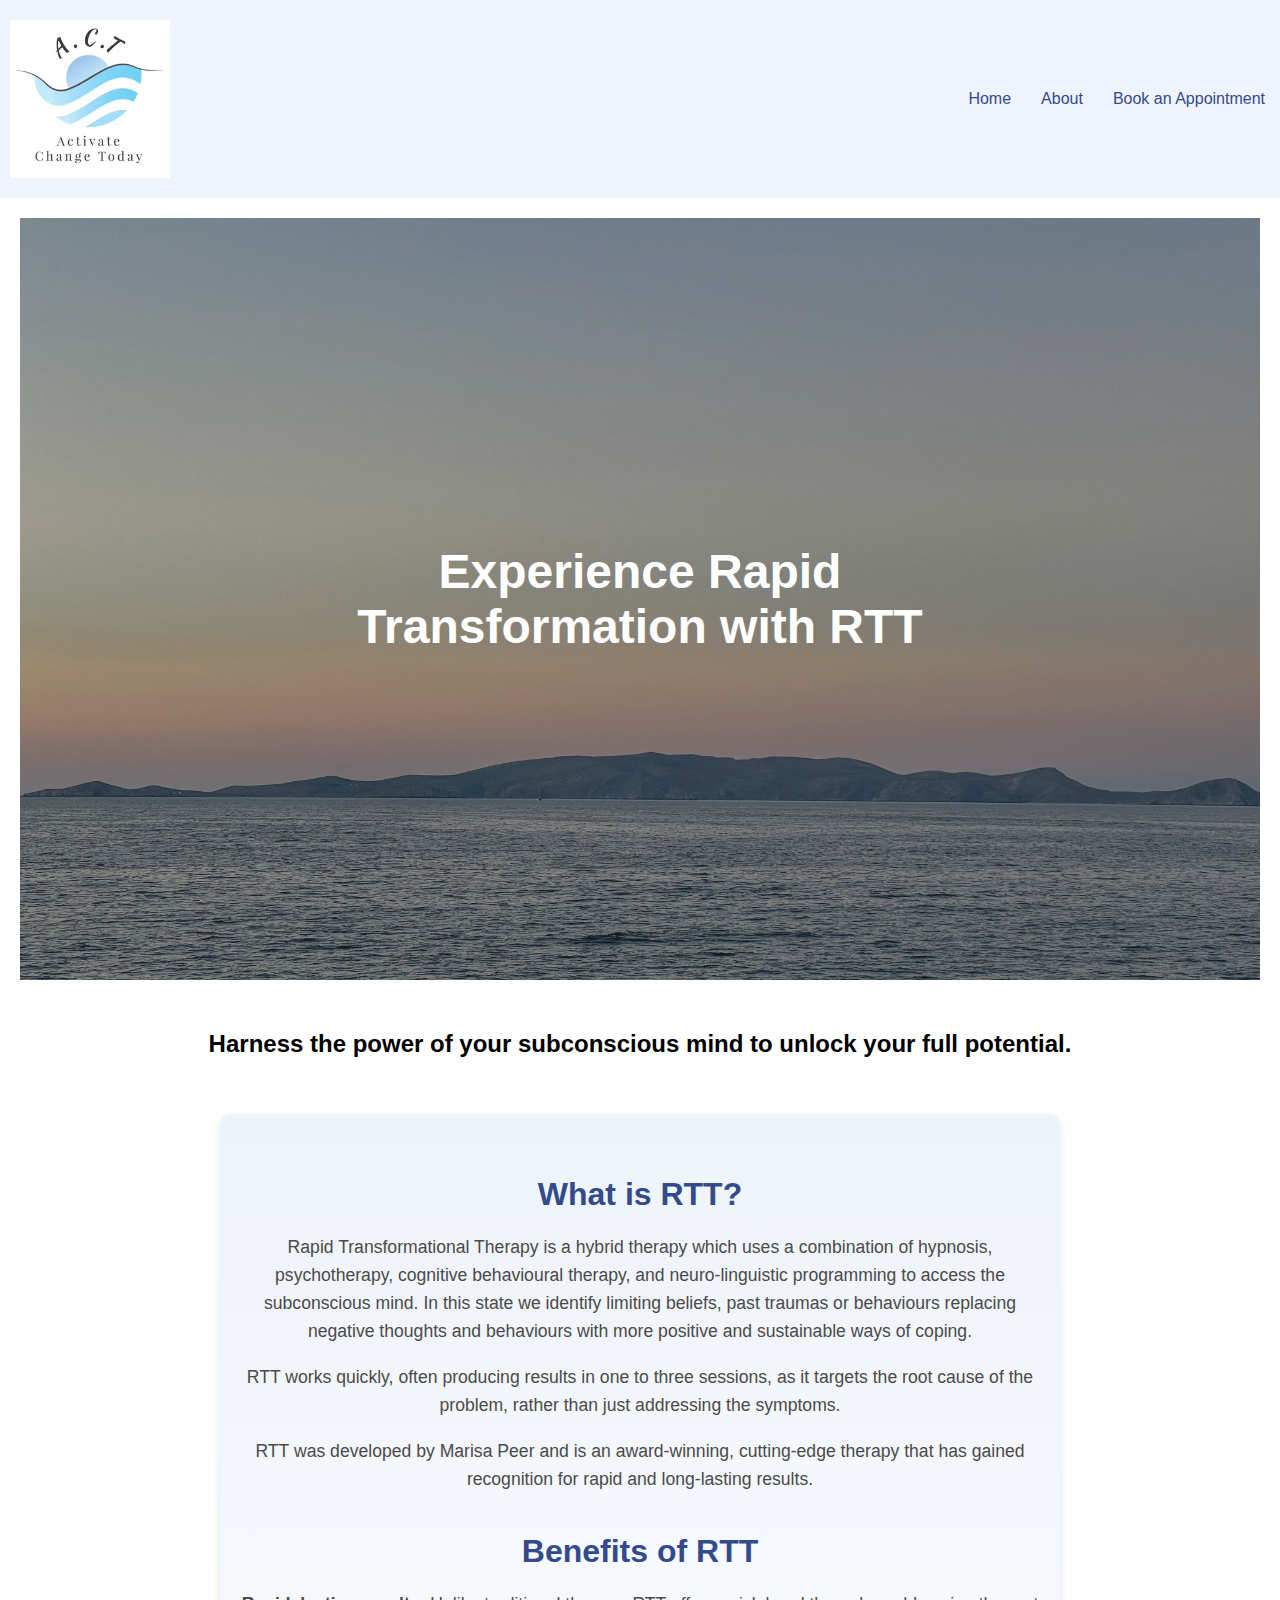
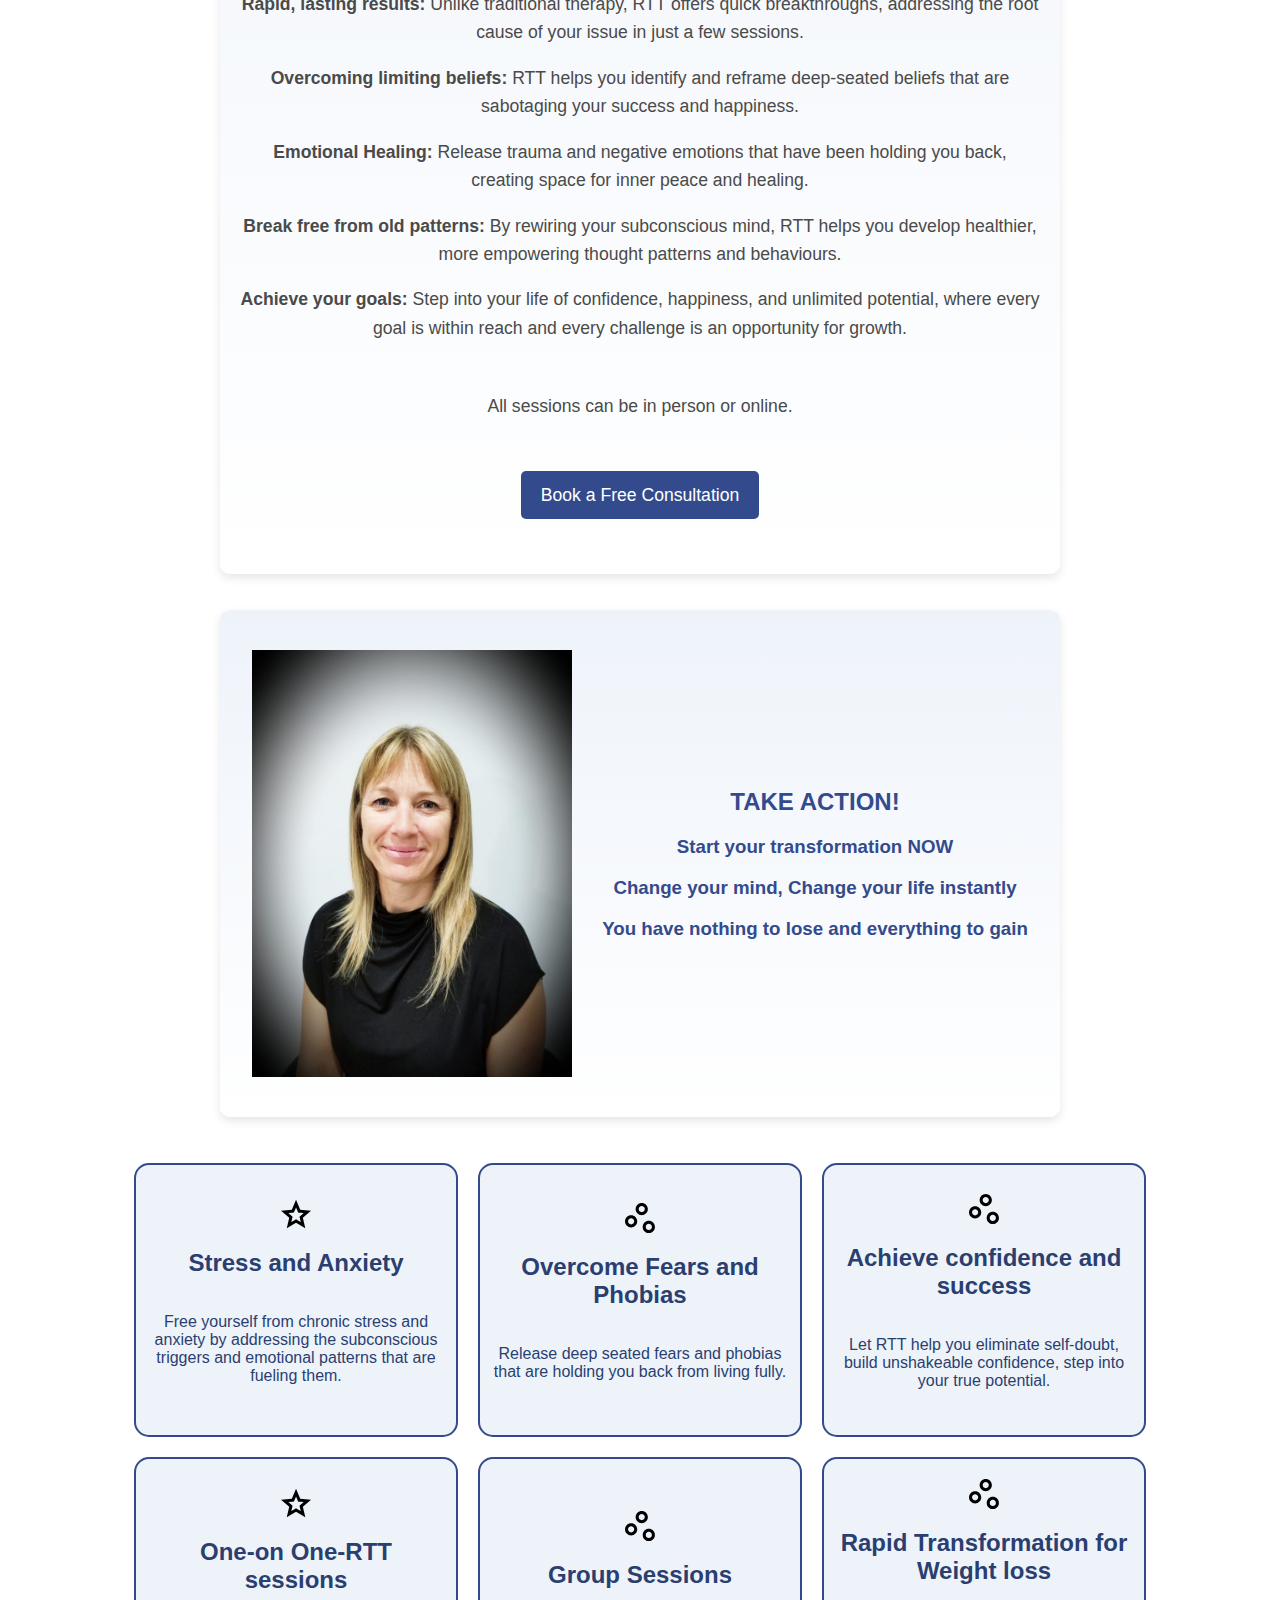
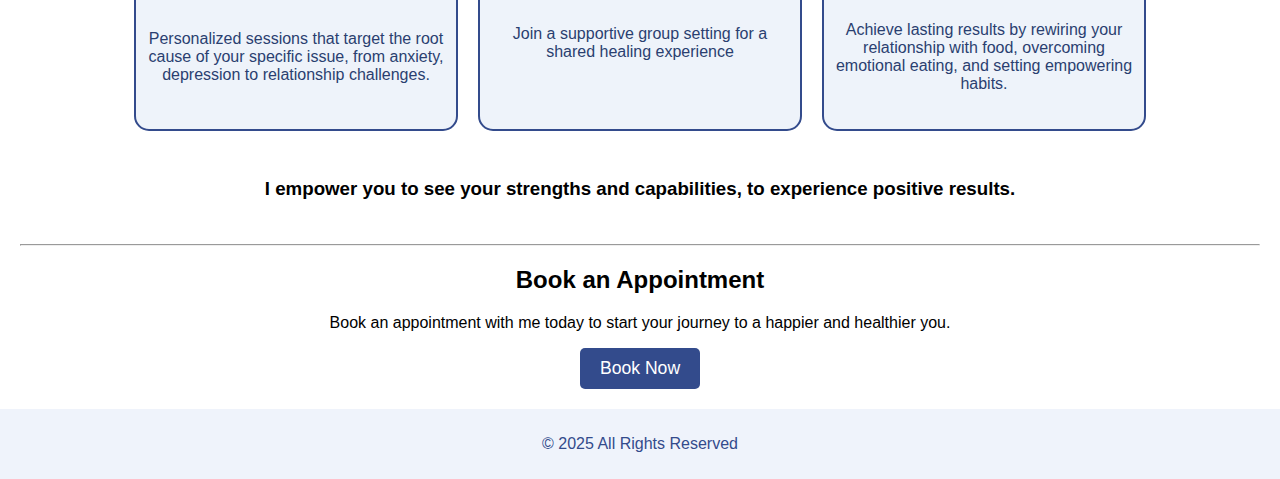
==== commit a844e29d: "Changed background image in home page" ====
--- a/index.html
+++ b/index.html
@@ -20,7 +20,7 @@
     <main>
         <section class="banner">
             <div class="image-container">
-                <img src="img/BG.jpg" alt="Descriptive Alt Text">
+                <img src="img/BG-alt.jpg" alt="Descriptive Alt Text">
                 <div class="overlay"></div>
                 <div class="text-overlay">Experience Rapid Transformation with RTT</div>
             </div>
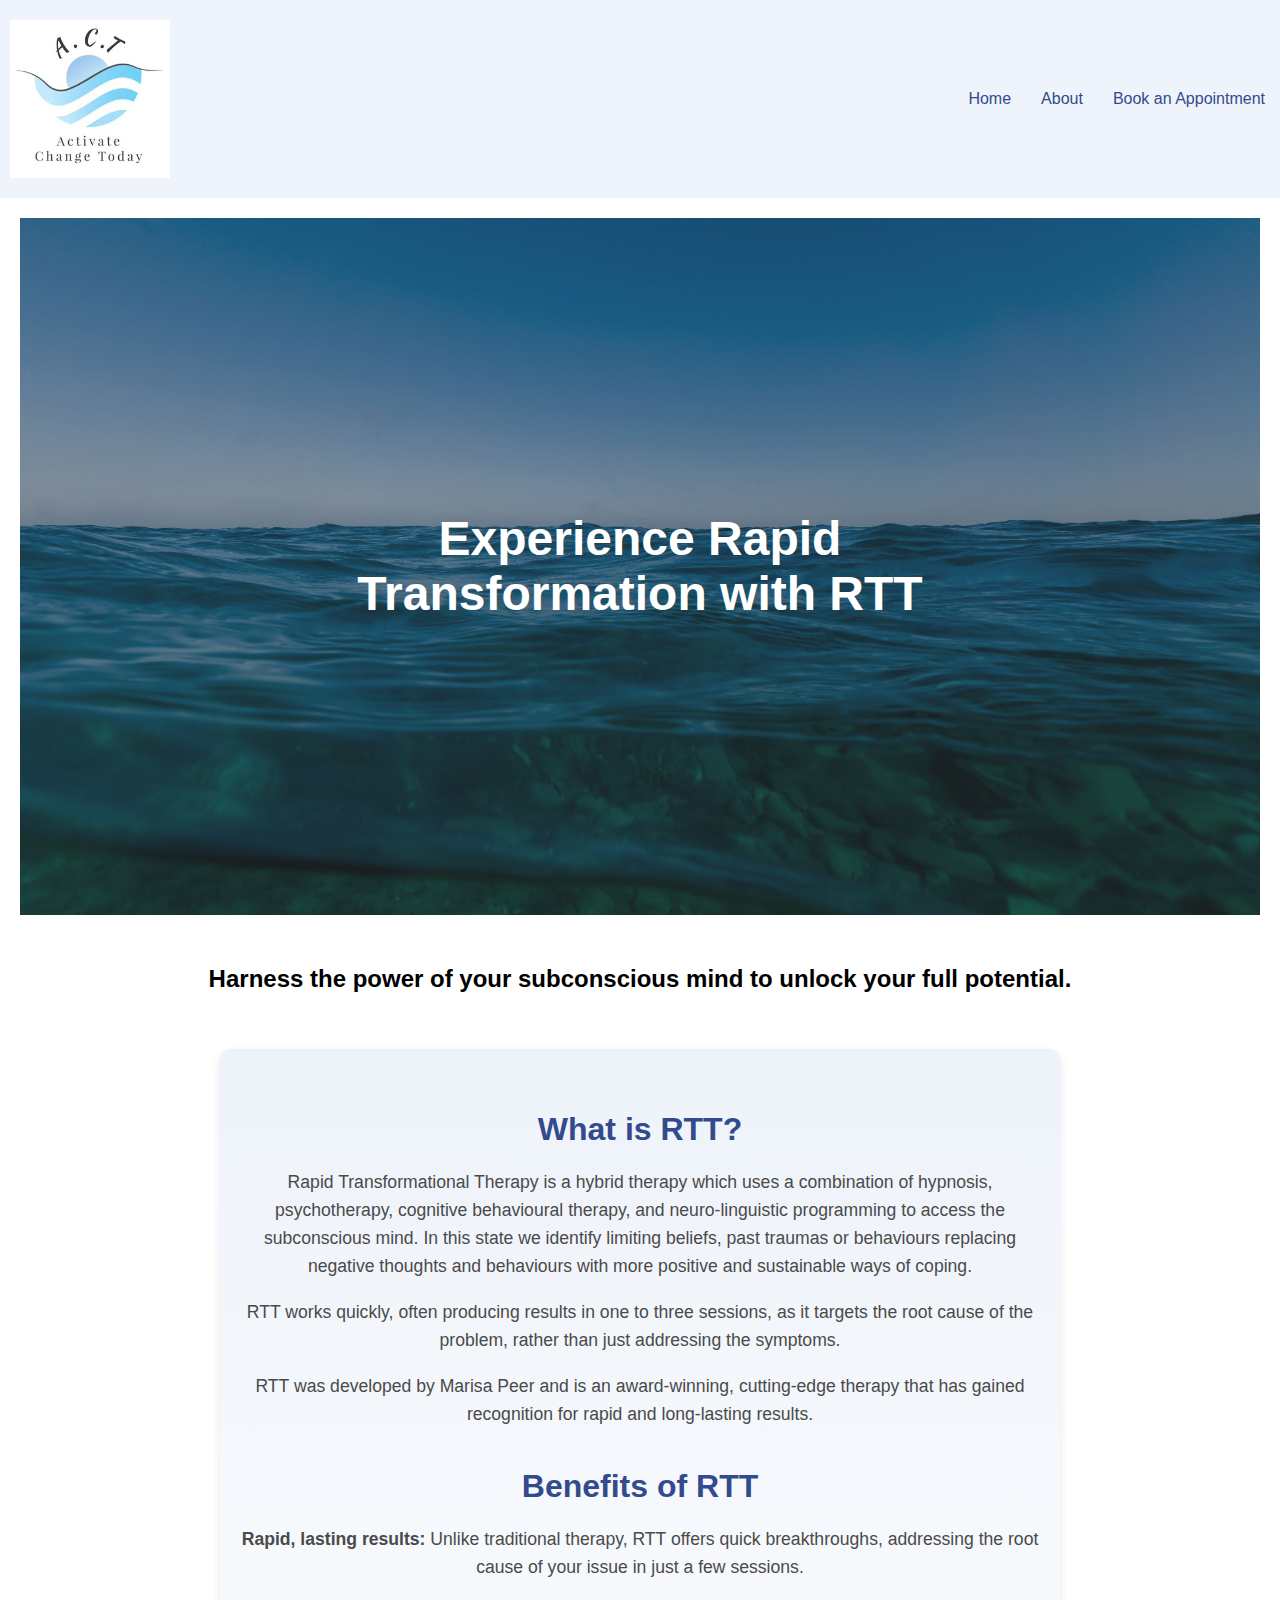
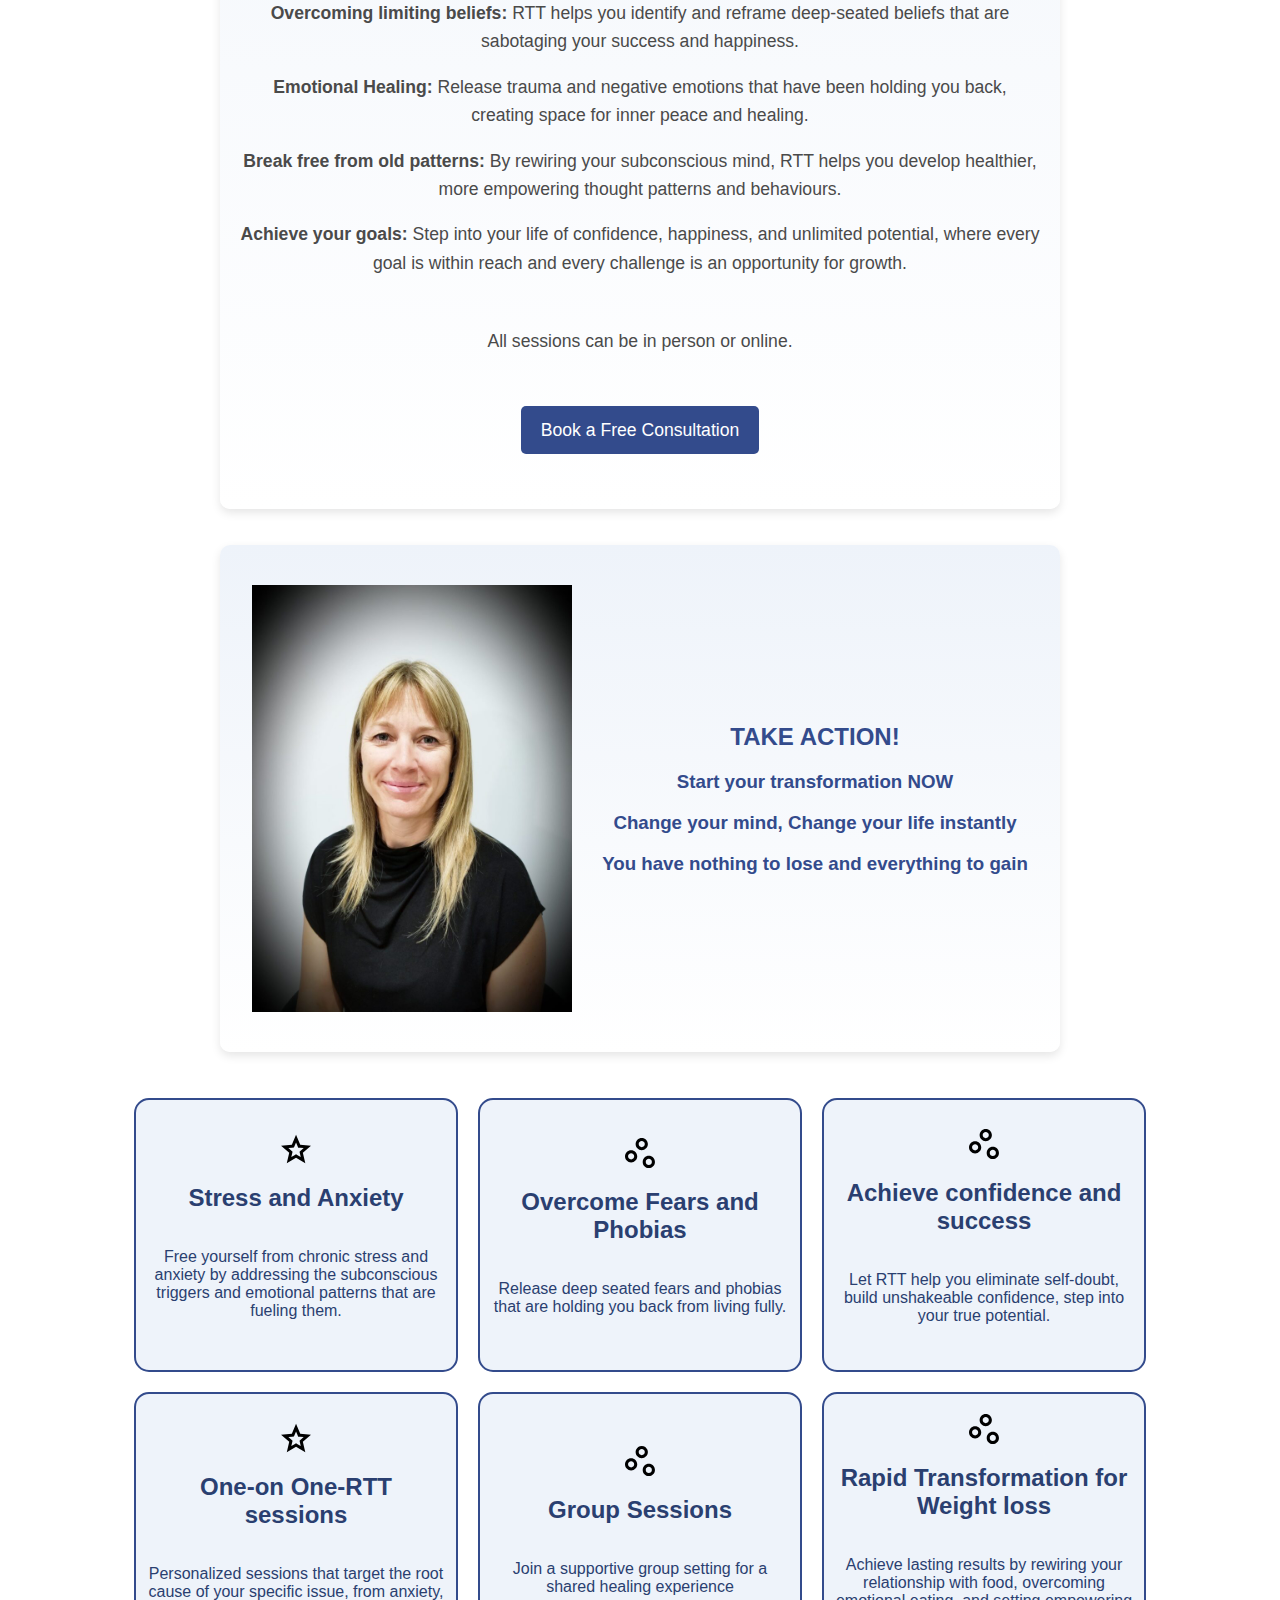
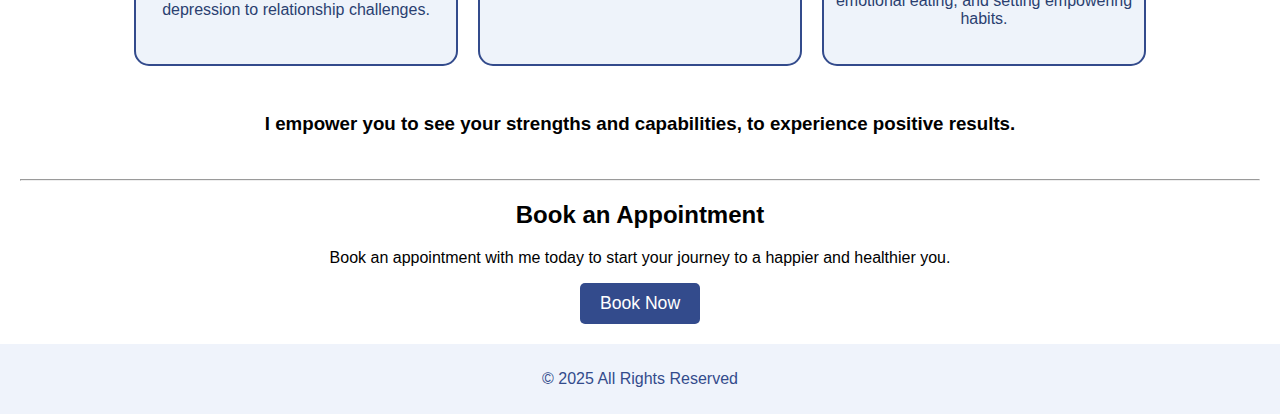
==== commit 03fdb8f8: "Changing to blue background on home page" ====
--- a/index.html
+++ b/index.html
@@ -20,7 +20,7 @@
     <main>
         <section class="banner">
             <div class="image-container">
-                <img src="img/BG-alt.jpg" alt="Descriptive Alt Text">
+                <img src="img/BG-blue.jpeg" alt="Descriptive Alt Text">
                 <div class="overlay"></div>
                 <div class="text-overlay">Experience Rapid Transformation with RTT</div>
             </div>
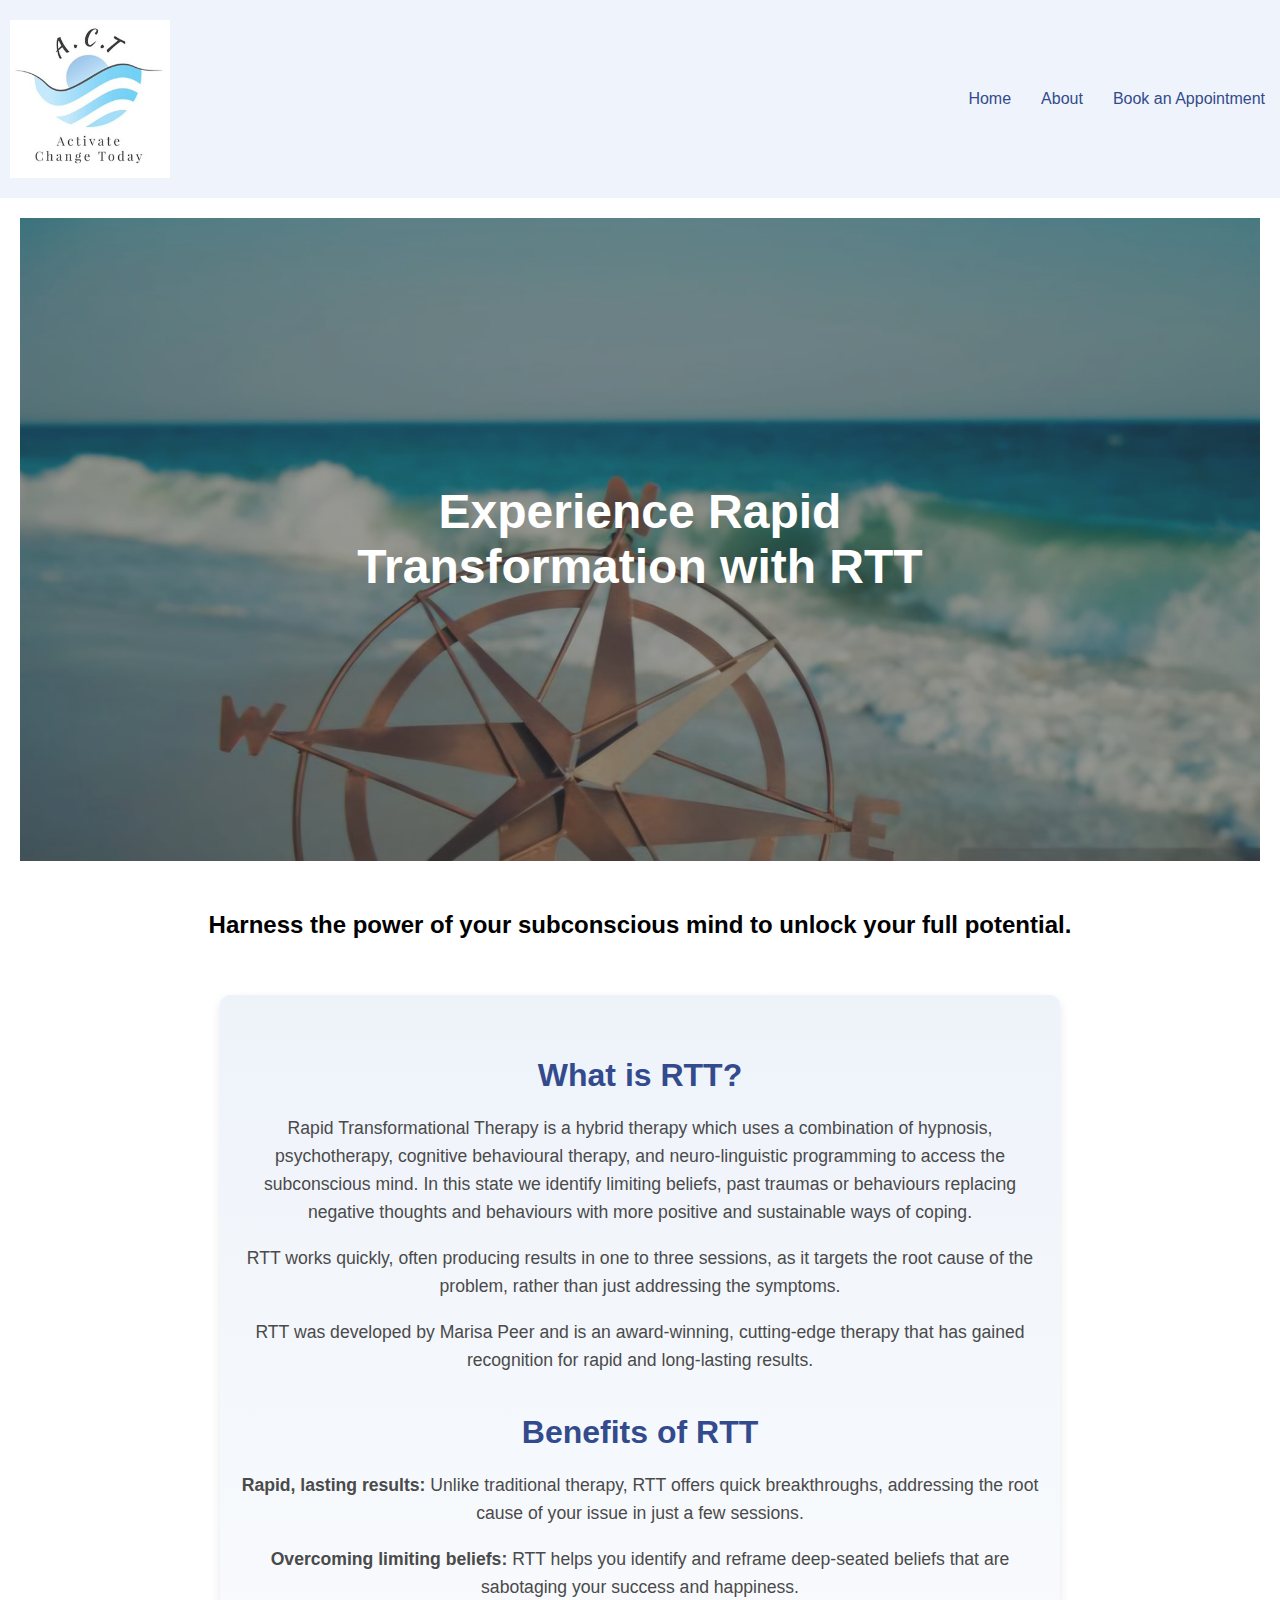
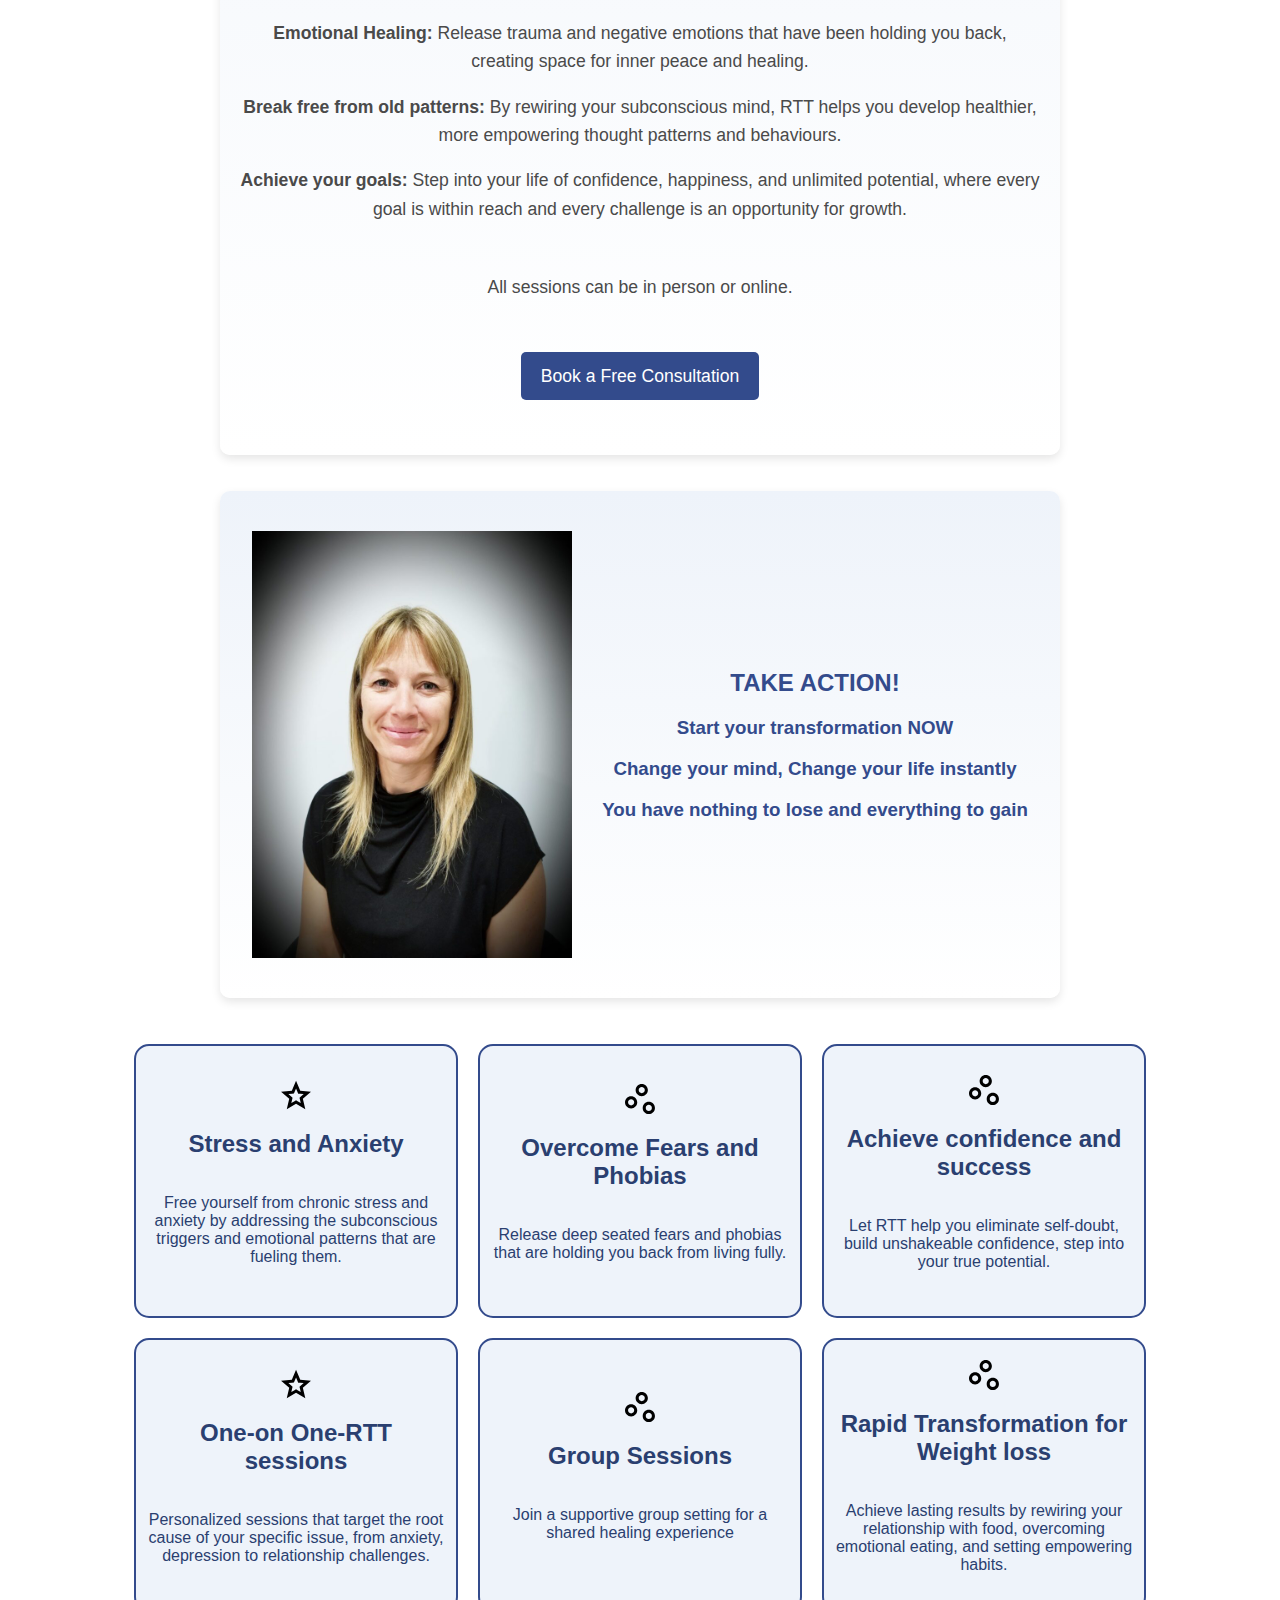
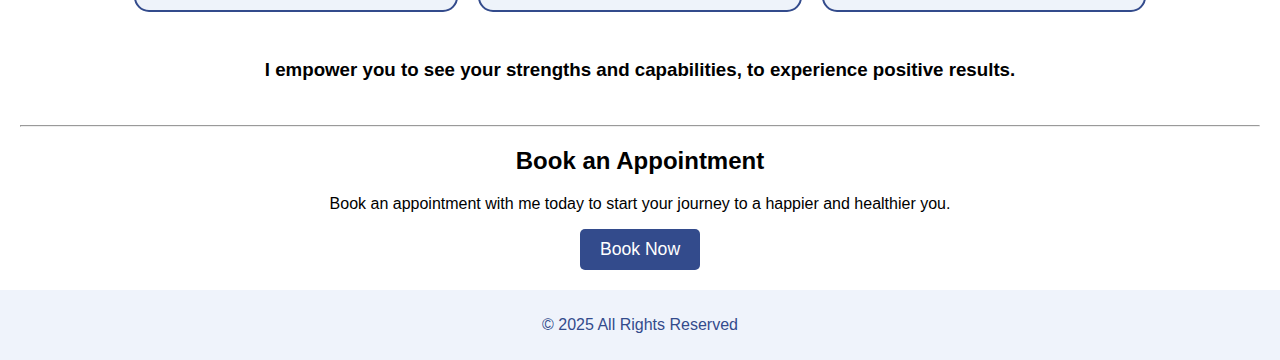
==== commit ce5c27dd: "Changing background image to compass" ====
--- a/index.html
+++ b/index.html
@@ -20,7 +20,7 @@
     <main>
         <section class="banner">
             <div class="image-container">
-                <img src="img/BG-blue.jpeg" alt="Descriptive Alt Text">
+                <img src="img/BGcompass.jpeg" alt="Descriptive Alt Text">
                 <div class="overlay"></div>
                 <div class="text-overlay">Experience Rapid Transformation with RTT</div>
             </div>
--- a/styles.css
+++ b/styles.css
@@ -66,7 +66,7 @@
     left: 0;
     width: 100%;
     height: 100%;
-    background-color: rgba(0, 0, 0, 0.4);
+    background-color: rgba(0, 0, 0, 0.45);
     z-index: 1; /* Ensures it sits above the image */
 }
 
